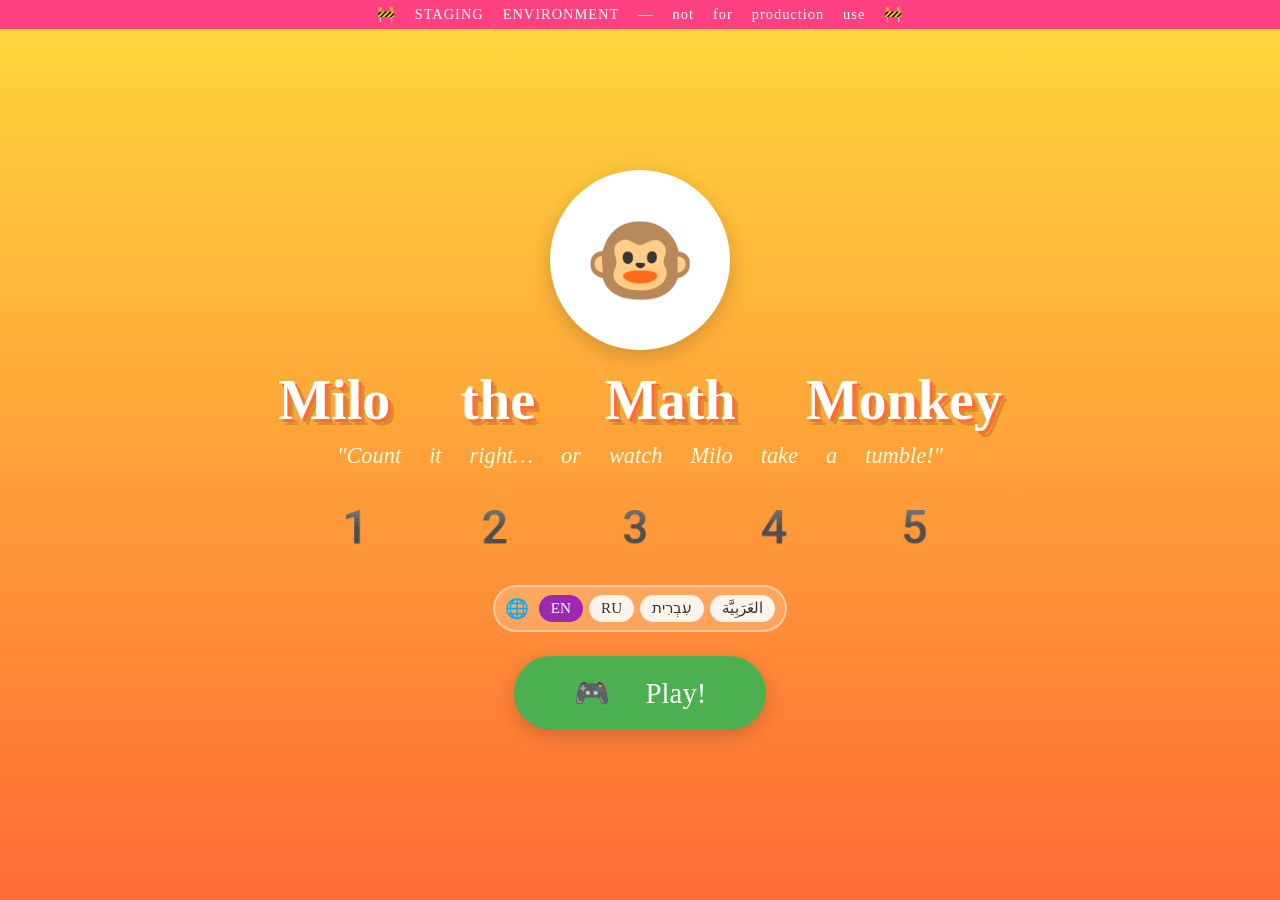
==== staging/index.html @ ba2e29da "chore: deploy staging build from 3d554a22c37ea2280456aec97546e34425061881" ====
<!DOCTYPE html>
<html lang="en">
<head>
  <meta charset="UTF-8" />
  <meta name="viewport" content="width=device-width, initial-scale=1.0" />
  <title>Milo the Math Monkey 🐵</title>
  <meta name="description" content="Count it right… or watch Milo take a tumble! A fun early-learning math game for kids." />
  <link rel="stylesheet" href="style.css" />
</head>
<body>

  <!-- ══════════════════════════════════════
       WELCOME SCREEN
  ══════════════════════════════════════ -->
  <section id="welcome-screen" class="screen">
    <div class="logo-badge" aria-label="Milo the monkey hanging from a number 5">🐵</div>
    <h1 id="welcome-title" class="game-title">Milo the<br>Math Monkey</h1>
    <p id="welcome-slogan" class="game-slogan">"Count it right… or watch Milo take a tumble!"</p>
    <div class="number-decoration" aria-hidden="true">1 2 3 4 5</div>
    <div class="language-switch-wrap">
      <span id="language-label" class="language-switch-icon" aria-label="Language">🌐</span>
      <div id="language-switch" class="language-switch" role="group" aria-label="Language switch">
        <button type="button" class="lang-switch-btn" data-language="en">EN</button>
        <button type="button" class="lang-switch-btn" data-language="ru">RU</button>
        <button type="button" class="lang-switch-btn" data-language="he" lang="he">עִבְרִית</button>
        <button type="button" class="lang-switch-btn" data-language="ar" lang="ar">العَرَبِيَّة</button>
      </div>
    </div>
    <button id="play-btn" class="btn btn-play">🎮 Play!</button>
  </section>

  <!-- ══════════════════════════════════════
       MENU SCREEN
  ══════════════════════════════════════ -->
  <section id="menu-screen" class="screen">
    <div class="menu-header">
      <h2>🐵 Choose a Mini-Game!</h2>
      <p class="score-display" id="score-display">⭐ Score: 0 / 0</p>
    </div>

    <div class="games-grid">

      <div class="game-card" data-game="counting" role="button" tabindex="0" aria-label="Counting Chaos game">
        <div class="card-icon">🎈</div>
        <div class="card-title">Counting Chaos</div>
        <div class="card-desc">Count the items before Milo grabs too many balloons and flies away!</div>
        <span class="card-badge">Counting 1–20</span>
      </div>

      <div class="game-card" data-game="measuring" role="button" tabindex="0" aria-label="Measuring Mayhem game">
        <div class="card-icon">📏</div>
        <div class="card-title">Measuring Mayhem</div>
        <div class="card-desc">Get it wrong and Milo falls face-first into the jelly!</div>
        <span class="card-badge">Size &amp; Comparison</span>
      </div>

      <div class="game-card" data-game="sharing" role="button" tabindex="0" aria-label="Sharing Snacks game">
        <div class="card-icon">🍌</div>
        <div class="card-title">Sharing Snacks</div>
        <div class="card-desc">Wrong answer and the characters roll away with ALL the snacks!</div>
        <span class="card-badge">Addition &amp; Subtraction</span>
      </div>

      <div class="game-card" data-game="whoMore" role="button" tabindex="0" aria-label="Who Has More game">
        <div class="card-icon">🙋</div>
        <div class="card-title">Who Has More?</div>
        <div class="card-desc">Compare two groups and pick who has more items.</div>
        <span class="card-badge">Count + Compare</span>
      </div>

      <div class="game-card" data-game="whatMore" role="button" tabindex="0" aria-label="What Is More game">
        <div class="card-icon">👀</div>
        <div class="card-title">What Is More?</div>
        <div class="card-desc">Spot which item appears more in the scene.</div>
        <span class="card-badge">Comparison</span>
      </div>

      <div class="game-card" data-game="compound" role="button" tabindex="0" aria-label="Compound Crunch game">
        <div class="card-icon">➕➖</div>
        <div class="card-title">Compound Crunch</div>
        <div class="card-desc">Solve a two-step problem like x + y - z.</div>
        <span class="card-badge">Compound Operations</span>
      </div>

      <div class="game-card" data-game="weight" role="button" tabindex="0" aria-label="Weight Trouble game">
        <div class="card-icon">⚖️</div>
        <div class="card-title">Weight Trouble</div>
        <div class="card-desc">Wrong weight comparison launches Milo off the seesaw — BOING!</div>
        <span class="card-badge">Heavier &amp; Lighter</span>
      </div>

    </div>
  </section>

  <!-- ══════════════════════════════════════
       GAME SCREEN
  ══════════════════════════════════════ -->
  <section id="game-screen" class="screen">

    <div class="game-header">
      <h2 id="game-title-label">Game Title</h2>
      <span class="question-counter" id="question-counter">Q 1 / 5</span>
    </div>

    <!-- Milo + question scene -->
    <div class="milo-stage">
      <span id="milo-char" class="milo-character" aria-label="Milo the monkey">🐵</span>
      <div class="question-scene" id="question-scene"></div>
      <p class="question-text" id="question-text"></p>
    </div>

    <!-- Answer choices -->
    <div class="answers-grid" id="answers-grid" role="group" aria-label="Answer choices"></div>

    <!-- Feedback -->
    <div class="feedback-banner" id="feedback-banner" role="alert" aria-live="polite"></div>

    <!-- Navigation -->
    <button id="next-btn" class="btn btn-next" style="display:none; margin-top:14px;">Next Question ➡️</button>
    <button id="back-to-menu-btn" class="btn btn-back">⬅ Back to Menu</button>

  </section>

  <!-- ══════════════════════════════════════
       RESULTS SCREEN
  ══════════════════════════════════════ -->
  <section id="results-screen" class="screen">
    <div class="results-milo" aria-label="Milo celebrating">🐵</div>
    <h2 class="results-title">Round Complete!</h2>
    <p class="results-score" id="results-score-text"></p>
    <p class="results-game-name" id="results-game-name" style="color:#888; font-size:.95rem; margin-bottom:10px;"></p>
    <div class="stars" id="results-stars" aria-label="Stars earned">⭐</div>
    <p class="results-msg" id="results-msg"></p>
    <div class="btn-row">
      <button id="play-again-btn" class="btn btn-primary">🔄 Play Again</button>
      <button id="choose-game-btn" class="btn btn-success">🎮 Choose Game</button>
    </div>
  </section>

  <!-- Environment badge – shown only in staging (set by config.js + game.js) -->
  <div id="env-badge" style="display:none; position:fixed; top:0; left:0; right:0;
       background:#FF4081; color:#fff; text-align:center; padding:6px 0; font-size:.9rem;
       font-family: 'Comic Sans MS', 'Apple Color Emoji', 'Segoe UI Emoji', 'Noto Color Emoji', cursive; z-index:9999; letter-spacing:1px;">
    🚧 STAGING ENVIRONMENT — not for production use 🚧
  </div>

  <script src="config.js"></script>
  <script src="game.js"></script>
</body>
</html>
---- staging/style.css ----
/* ===================================================
   Milo the Math Monkey – Stylesheet
   "Count it right… or watch Milo take a tumble!"
   =================================================== */

/* ── Reset & base ── */
*, *::before, *::after { box-sizing: border-box; margin: 0; padding: 0; }

:root {
  --yellow:  #FFD93D;
  --orange:  #FF6B35;
  --green:   #4CAF50;
  --blue:    #4FC3F7;
  --purple:  #9C27B0;
  --pink:    #FF4081;
  --red:     #F44336;
  --white:   #FFFFFF;
  --cream:   #FFFDE7;
  --dark:    #333333;
  --shadow:  0 6px 20px rgba(0,0,0,.18);
  --radius:  20px;
  --font:    'Comic Sans MS', 'Chalkboard SE', 'Arial Rounded MT Bold', 'Apple Color Emoji', 'Segoe UI Emoji', 'Noto Color Emoji', cursive;
}

body {
  font-family: var(--font);
  background: linear-gradient(135deg, #a8edea 0%, #fed6e3 100%);
  min-height: 100vh;
  color: var(--dark);
  overflow-x: hidden;
}

/* ── Screens (only active screen visible) ── */
.screen { display: none; }
.screen.active { display: flex; flex-direction: column; align-items: center; justify-content: center; min-height: 100vh; padding: 20px; }

/* ── Welcome screen ── */
#welcome-screen { background: linear-gradient(180deg, #FFD93D 0%, #FF6B35 100%); text-align: center; }

.logo-badge {
  background: var(--white);
  border-radius: 50%;
  width: 180px; height: 180px;
  display: flex; align-items: center; justify-content: center;
  margin: 0 auto 20px;
  box-shadow: var(--shadow);
  font-size: 90px;
  animation: swing 2s ease-in-out infinite;
  cursor: default;
  user-select: none;
}

@keyframes swing {
  0%,100% { transform: rotate(-8deg); }
  50%      { transform: rotate(8deg);  }
}

.game-title {
  font-size: clamp(2rem, 6vw, 3.5rem);
  color: var(--white);
  text-shadow: 3px 3px 0 var(--orange), 6px 6px 0 rgba(0,0,0,.15);
  line-height: 1.1;
  margin-bottom: 10px;
}

.game-slogan {
  font-size: clamp(1rem, 3vw, 1.4rem);
  color: var(--cream);
  margin-bottom: 30px;
  font-style: italic;
}

.number-decoration {
  font-size: 3rem;
  letter-spacing: 10px;
  margin-bottom: 30px;
  animation: colorCycle 3s linear infinite;
}

.language-switch-wrap {
  display: inline-flex;
  align-items: center;
  gap: 10px;
  background: rgba(255, 255, 255, 0.2);
  border: 2px solid rgba(255, 255, 255, 0.45);
  border-radius: 999px;
  padding: 8px 10px;
  margin-bottom: 24px;
}

.language-switch-icon {
  font-size: 1.2rem;
  line-height: 1;
}

.language-switch {
  display: flex;
  gap: 6px;
  flex-wrap: wrap;
  justify-content: center;
}

.lang-switch-btn {
  border: none;
  border-radius: 999px;
  padding: 6px 12px;
  font-family: var(--font);
  font-size: .95rem;
  line-height: 1;
  background: rgba(255, 255, 255, 0.88);
  color: var(--dark);
  cursor: pointer;
  transition: transform .15s, box-shadow .15s, background .15s, color .15s;
}

.lang-switch-btn:hover {
  transform: translateY(-1px);
  box-shadow: 0 3px 10px rgba(0,0,0,.16);
}

.lang-switch-btn.active {
  background: var(--purple);
  color: var(--white);
}

@keyframes colorCycle {
  0%   { color: var(--white); }
  25%  { color: var(--blue);  }
  50%  { color: var(--green); }
  75%  { color: var(--pink);  }
  100% { color: var(--white); }
}

/* ── Buttons ── */
.btn {
  display: inline-block;
  padding: 16px 40px;
  border: none;
  border-radius: 50px;
  font-family: var(--font);
  font-size: 1.4rem;
  cursor: pointer;
  transition: transform .15s, box-shadow .15s;
  box-shadow: var(--shadow);
  user-select: none;
}
.btn:hover  { transform: translateY(-4px) scale(1.04); box-shadow: 0 10px 28px rgba(0,0,0,.22); }
.btn:active { transform: translateY(0)   scale(.97);  }

.btn-play    { background: var(--green);  color: var(--white); font-size: 1.8rem; padding: 20px 60px; }
.btn-primary { background: var(--orange); color: var(--white); }
.btn-success { background: var(--green);  color: var(--white); }
.btn-back    { background: var(--blue);   color: var(--white); margin-top: 14px; font-size: 1rem; padding: 10px 24px; }
.btn-next    { background: var(--purple); color: var(--white); }

/* ── Menu screen ── */
#menu-screen { background: linear-gradient(135deg, #e0f7fa 0%, #fff9c4 100%); }

.menu-header { text-align: center; margin-bottom: 30px; }
.menu-header h2 { font-size: clamp(1.6rem, 4vw, 2.4rem); color: var(--orange); }
.score-display  { font-size: 1.2rem; color: var(--purple); margin-top: 6px; }

.games-grid {
  display: grid;
  grid-template-columns: repeat(auto-fit, minmax(220px, 1fr));
  gap: 20px;
  width: 100%;
  max-width: 900px;
}

.game-card {
  background: var(--white);
  border-radius: var(--radius);
  padding: 24px 20px;
  text-align: center;
  cursor: pointer;
  box-shadow: var(--shadow);
  border: 4px solid transparent;
  transition: transform .2s, border-color .2s, box-shadow .2s;
}
.game-card:hover {
  transform: translateY(-6px) rotate(1deg);
  border-color: var(--yellow);
  box-shadow: 0 14px 32px rgba(0,0,0,.22);
}
.game-card .card-icon  { font-size: 3.5rem; margin-bottom: 10px; }
.game-card .card-title { font-size: 1.2rem; color: var(--orange); font-weight: bold; margin-bottom: 6px; }
.game-card .card-desc  { font-size: .9rem; color: #666; }
.game-card .card-badge { display: inline-block; margin-top: 8px; background: var(--yellow); border-radius: 12px; padding: 3px 12px; font-size: .8rem; color: var(--dark); }

/* ── Game screen ── */
#game-screen { background: linear-gradient(135deg, #f3e5f5 0%, #e8f5e9 100%); }

.game-header {
  display: flex;
  align-items: center;
  justify-content: space-between;
  width: 100%;
  max-width: 700px;
  margin-bottom: 20px;
}
.game-header h2 { font-size: 1.4rem; color: var(--purple); }
.question-counter { background: var(--purple); color: var(--white); border-radius: 12px; padding: 4px 14px; font-size: .95rem; }

.milo-stage {
  position: relative;
  width: 100%;
  max-width: 700px;
  background: var(--white);
  border-radius: var(--radius);
  padding: 30px 24px;
  box-shadow: var(--shadow);
  text-align: center;
  margin-bottom: 20px;
}

.milo-character {
  font-size: 5rem;
  margin-bottom: 10px;
  display: inline-block;
  transition: transform .3s;
}
.milo-character.celebrate { animation: celebrate .6s ease-in-out; }
.milo-character.tumble    { animation: tumble .8s ease-in-out; }
.milo-character.float     { animation: floatAway 1.2s ease-in-out forwards; }
.milo-character.fall      { animation: fallDown 1s ease-in-out; }
.milo-character.launch    { animation: launchUp 1s ease-in-out; }

@keyframes celebrate {
  0%,100% { transform: scale(1)   rotate(0deg);  }
  25%      { transform: scale(1.3) rotate(-15deg);}
  75%      { transform: scale(1.3) rotate(15deg); }
}
@keyframes tumble {
  0%   { transform: rotate(0deg)   translateY(0);   }
  30%  { transform: rotate(180deg) translateY(20px);}
  60%  { transform: rotate(360deg) translateY(50px);}
  100% { transform: rotate(360deg) translateY(0);   }
}
@keyframes floatAway {
  0%   { transform: translateY(0)    scale(1);   }
  50%  { transform: translateY(-60px) scale(1.1);}
  100% { transform: translateY(-30px) scale(1);  }
}
@keyframes fallDown {
  0%   { transform: translateY(0);   }
  40%  { transform: translateY(-30px);}
  100% { transform: translateY(60px) rotate(90deg);}
}
@keyframes launchUp {
  0%   { transform: translateY(0)    rotate(0deg);  }
  40%  { transform: translateY(-80px) rotate(30deg); }
  100% { transform: translateY(0)    rotate(0deg);  }
}

.question-scene {
  min-height: 120px;
  display: flex;
  flex-direction: column;
  align-items: center;
  justify-content: center;
  gap: 10px;
}

.question-emoji-row {
  font-size: 2.5rem;
  letter-spacing: 6px;
  line-height: 1.6;
  word-break: break-all;
}

.question-text {
  font-size: clamp(1.1rem, 3vw, 1.5rem);
  color: var(--dark);
  font-weight: bold;
  margin-top: 8px;
}

.scene-visual {
  font-size: 3rem;
  margin: 8px 0;
}

/* ── Answer grid ── */
.answers-grid {
  display: grid;
  grid-template-columns: repeat(2, 1fr);
  gap: 14px;
  width: 100%;
  max-width: 700px;
}

.answer-btn {
  background: var(--white);
  border: 4px solid var(--blue);
  border-radius: var(--radius);
  padding: 18px 10px;
  font-family: var(--font);
  font-size: clamp(1.1rem, 3vw, 1.5rem);
  cursor: pointer;
  transition: transform .15s, background .15s, border-color .15s;
  box-shadow: 0 4px 12px rgba(0,0,0,.12);
  color: var(--dark);
}
.answer-btn:hover:not(:disabled) { transform: scale(1.05); background: #e3f2fd; border-color: var(--orange); }
.answer-btn.correct  { background: #C8E6C9; border-color: var(--green);  animation: pulse-green .5s; }
.answer-btn.wrong    { background: #FFCDD2; border-color: var(--red);    animation: shake .4s; }
.answer-btn:disabled { cursor: default; }

@keyframes pulse-green {
  0%,100% { transform: scale(1);    }
  50%      { transform: scale(1.08); }
}
@keyframes shake {
  0%,100% { transform: translateX(0);  }
  20%      { transform: translateX(-8px);}
  40%      { transform: translateX(8px); }
  60%      { transform: translateX(-6px);}
  80%      { transform: translateX(6px); }
}

/* ── Feedback overlay ── */
.feedback-banner {
  width: 100%;
  max-width: 700px;
  border-radius: var(--radius);
  padding: 18px 24px;
  text-align: center;
  font-size: 1.3rem;
  margin-top: 16px;
  display: none;
  animation: fadeIn .3s;
}
.feedback-banner.correct { background: #C8E6C9; color: #2E7D32; display: block; }
.feedback-banner.wrong   { background: #FFCDD2; color: #C62828; display: block; }

@keyframes fadeIn { from { opacity: 0; transform: translateY(10px); } to { opacity: 1; transform: translateY(0); } }

.feedback-banner .feedback-icon { font-size: 2rem; display: block; margin-bottom: 4px; }

/* ── Results screen ── */
#results-screen { background: linear-gradient(135deg, #fff9c4 0%, #ffe0b2 100%); text-align: center; }

.results-milo { font-size: 8rem; animation: celebrate 1s ease-in-out 3; margin-bottom: 10px; }

.results-title { font-size: clamp(1.8rem, 5vw, 3rem); color: var(--orange); margin-bottom: 10px; }
.results-score { font-size: clamp(1.2rem, 3vw, 1.8rem); color: var(--purple); margin-bottom: 6px; }
.results-msg   { font-size: 1.1rem; color: #555; margin-bottom: 30px; max-width: 500px; }

.stars { font-size: 3rem; letter-spacing: 6px; margin-bottom: 20px; }

.btn-row { display: flex; gap: 16px; flex-wrap: wrap; justify-content: center; }

/* ── Seesaw visual (Weight Trouble) ── */
.seesaw-container {
  display: flex;
  align-items: center;
  justify-content: center;
  gap: 6px;
  margin: 10px 0;
}
.seesaw-side { display: flex; flex-direction: column; align-items: center; font-size: 2rem; }
.seesaw-bar  { width: 140px; height: 12px; background: var(--orange); border-radius: 6px; }
.seesaw-fulcrum { width: 0; height: 0; border-left: 14px solid transparent; border-right: 14px solid transparent; border-top: 28px solid #795548; }
.seesaw-pivot { display: flex; flex-direction: column; align-items: center; }

/* ── Responsive ── */
@media (max-width: 480px) {
  .answers-grid { grid-template-columns: 1fr 1fr; gap: 10px; }
  .games-grid   { grid-template-columns: 1fr 1fr; }
  .answer-btn   { padding: 14px 8px; }
}
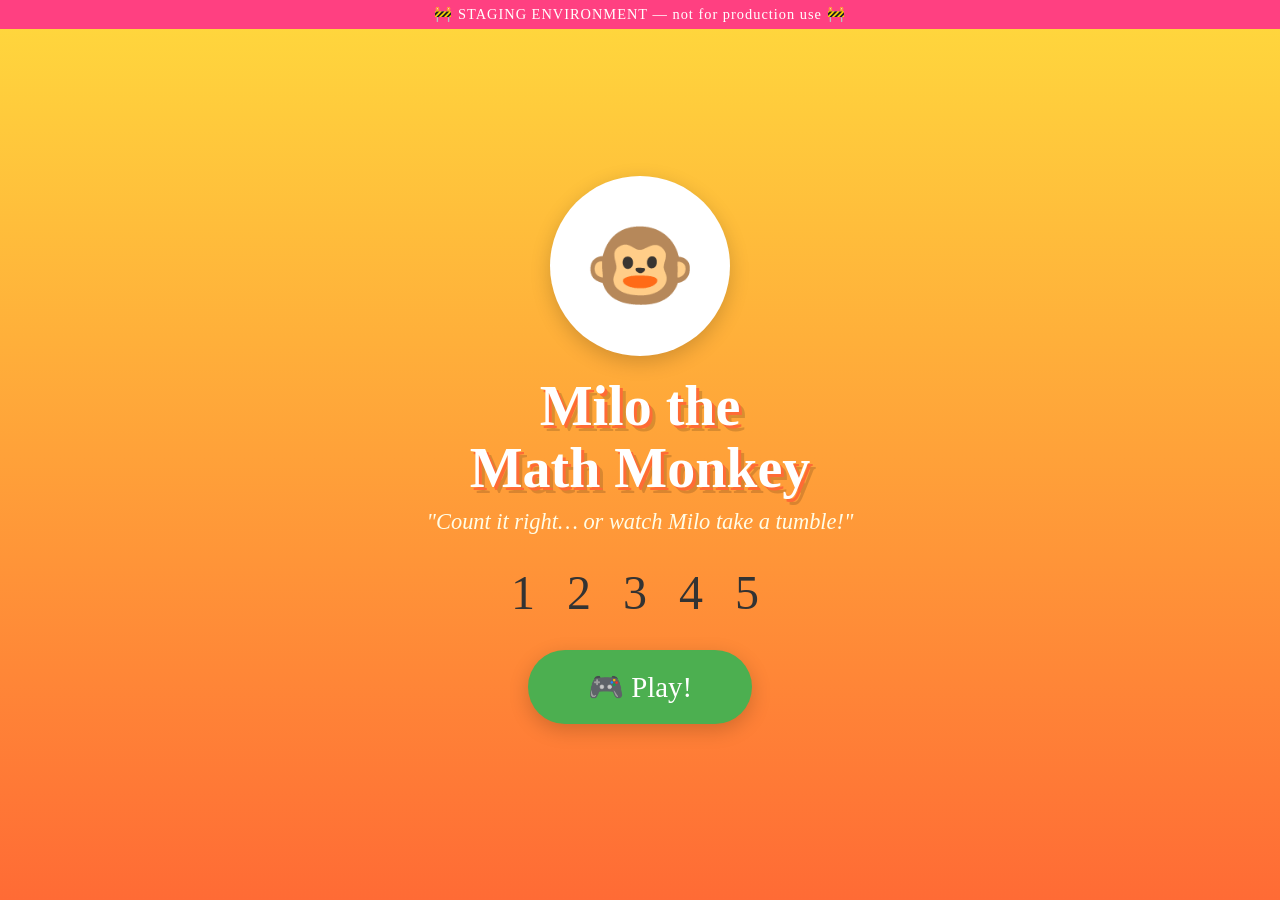
==== commit fd6ccb9e: "chore: deploy staging build from 3f165d0c4558bcba90c167d16bedf8ee75d6643d" ====
--- a/staging/index.html
+++ b/staging/index.html
@@ -14,18 +14,9 @@
   ══════════════════════════════════════ -->
   <section id="welcome-screen" class="screen">
     <div class="logo-badge" aria-label="Milo the monkey hanging from a number 5">🐵</div>
-    <h1 id="welcome-title" class="game-title">Milo the<br>Math Monkey</h1>
-    <p id="welcome-slogan" class="game-slogan">"Count it right… or watch Milo take a tumble!"</p>
+    <h1 class="game-title">Milo the<br>Math Monkey</h1>
+    <p class="game-slogan">"Count it right… or watch Milo take a tumble!"</p>
     <div class="number-decoration" aria-hidden="true">1 2 3 4 5</div>
-    <div class="language-switch-wrap">
-      <span id="language-label" class="language-switch-icon" aria-label="Language">🌐</span>
-      <div id="language-switch" class="language-switch" role="group" aria-label="Language switch">
-        <button type="button" class="lang-switch-btn" data-language="en">EN</button>
-        <button type="button" class="lang-switch-btn" data-language="ru">RU</button>
-        <button type="button" class="lang-switch-btn" data-language="he" lang="he">עִבְרִית</button>
-        <button type="button" class="lang-switch-btn" data-language="ar" lang="ar">العَرَبِيَّة</button>
-      </div>
-    </div>
     <button id="play-btn" class="btn btn-play">🎮 Play!</button>
   </section>
 
@@ -57,29 +48,8 @@
       <div class="game-card" data-game="sharing" role="button" tabindex="0" aria-label="Sharing Snacks game">
         <div class="card-icon">🍌</div>
         <div class="card-title">Sharing Snacks</div>
-        <div class="card-desc">Wrong answer and the characters roll away with ALL the snacks!</div>
-        <span class="card-badge">Addition &amp; Subtraction</span>
-      </div>
-
-      <div class="game-card" data-game="whoMore" role="button" tabindex="0" aria-label="Who Has More game">
-        <div class="card-icon">🙋</div>
-        <div class="card-title">Who Has More?</div>
-        <div class="card-desc">Compare two groups and pick who has more items.</div>
-        <span class="card-badge">Count + Compare</span>
-      </div>
-
-      <div class="game-card" data-game="whatMore" role="button" tabindex="0" aria-label="What Is More game">
-        <div class="card-icon">👀</div>
-        <div class="card-title">What Is More?</div>
-        <div class="card-desc">Spot which item appears more in the scene.</div>
-        <span class="card-badge">Comparison</span>
-      </div>
-
-      <div class="game-card" data-game="compound" role="button" tabindex="0" aria-label="Compound Crunch game">
-        <div class="card-icon">➕➖</div>
-        <div class="card-title">Compound Crunch</div>
-        <div class="card-desc">Solve a two-step problem like x + y - z.</div>
-        <span class="card-badge">Compound Operations</span>
+        <div class="card-desc">Wrong division and the characters roll away with ALL the snacks!</div>
+        <span class="card-badge">Add, Subtract &amp; Share</span>
       </div>
 
       <div class="game-card" data-game="weight" role="button" tabindex="0" aria-label="Weight Trouble game">
@@ -140,7 +110,7 @@
   <!-- Environment badge – shown only in staging (set by config.js + game.js) -->
   <div id="env-badge" style="display:none; position:fixed; top:0; left:0; right:0;
        background:#FF4081; color:#fff; text-align:center; padding:6px 0; font-size:.9rem;
-       font-family: 'Comic Sans MS', 'Apple Color Emoji', 'Segoe UI Emoji', 'Noto Color Emoji', cursive; z-index:9999; letter-spacing:1px;">
+       font-family: 'Comic Sans MS', cursive; z-index:9999; letter-spacing:1px;">
     🚧 STAGING ENVIRONMENT — not for production use 🚧
   </div>
 
--- a/staging/style.css
+++ b/staging/style.css
@@ -19,7 +19,7 @@
   --dark:    #333333;
   --shadow:  0 6px 20px rgba(0,0,0,.18);
   --radius:  20px;
-  --font:    'Comic Sans MS', 'Chalkboard SE', 'Arial Rounded MT Bold', 'Apple Color Emoji', 'Segoe UI Emoji', 'Noto Color Emoji', cursive;
+  --font:    'Comic Sans MS', 'Chalkboard SE', 'Arial Rounded MT Bold', cursive;
 }
 
 body {
@@ -75,52 +75,6 @@
   letter-spacing: 10px;
   margin-bottom: 30px;
   animation: colorCycle 3s linear infinite;
-}
-
-.language-switch-wrap {
-  display: inline-flex;
-  align-items: center;
-  gap: 10px;
-  background: rgba(255, 255, 255, 0.2);
-  border: 2px solid rgba(255, 255, 255, 0.45);
-  border-radius: 999px;
-  padding: 8px 10px;
-  margin-bottom: 24px;
-}
-
-.language-switch-icon {
-  font-size: 1.2rem;
-  line-height: 1;
-}
-
-.language-switch {
-  display: flex;
-  gap: 6px;
-  flex-wrap: wrap;
-  justify-content: center;
-}
-
-.lang-switch-btn {
-  border: none;
-  border-radius: 999px;
-  padding: 6px 12px;
-  font-family: var(--font);
-  font-size: .95rem;
-  line-height: 1;
-  background: rgba(255, 255, 255, 0.88);
-  color: var(--dark);
-  cursor: pointer;
-  transition: transform .15s, box-shadow .15s, background .15s, color .15s;
-}
-
-.lang-switch-btn:hover {
-  transform: translateY(-1px);
-  box-shadow: 0 3px 10px rgba(0,0,0,.16);
-}
-
-.lang-switch-btn.active {
-  background: var(--purple);
-  color: var(--white);
 }
 
 @keyframes colorCycle {
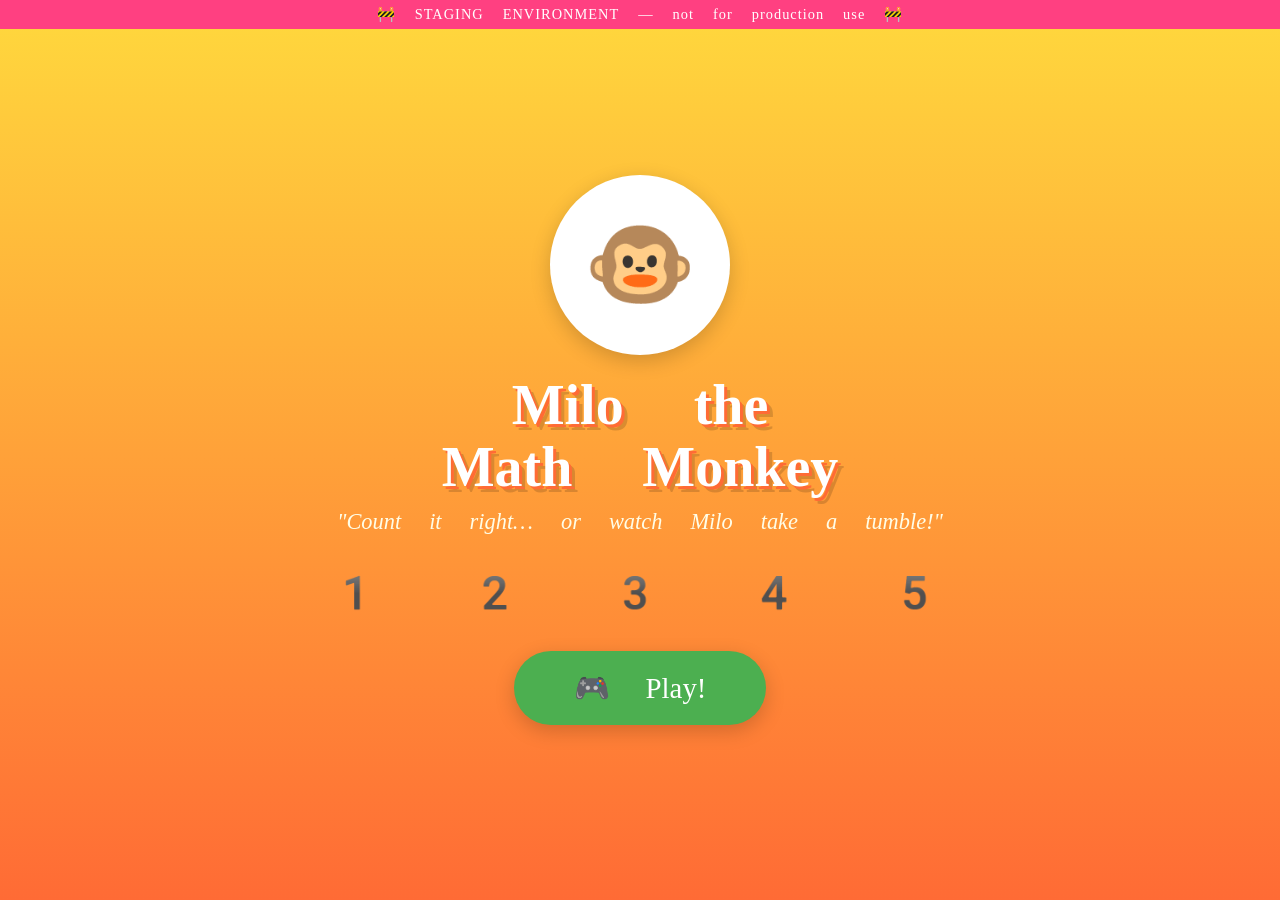
==== commit ecebbcf0: "chore: deploy staging build from cb4147ee377e602893550c3b8efa8436909724e1" ====
--- a/staging/index.html
+++ b/staging/index.html
@@ -60,10 +60,11 @@
       </div>
 
     </div>
+    <button id="open-animation-demo-btn" class="btn btn-primary" style="margin-top:18px;">🐵 Animation Studio</button>
   </section>
 
   <!-- ══════════════════════════════════════
-       GAME SCREEN
+        GAME SCREEN
   ══════════════════════════════════════ -->
   <section id="game-screen" class="screen">
 
@@ -74,7 +75,17 @@
 
     <!-- Milo + question scene -->
     <div class="milo-stage">
-      <span id="milo-char" class="milo-character" aria-label="Milo the monkey">🐵</span>
+      <div id="milo-char" class="milo-character" aria-label="Milo the monkey">
+        <div class="milo-head">🐵</div>
+        <div class="milo-torso">
+          <div class="milo-tail"></div>
+          <div class="milo-arm left"></div>
+          <div class="milo-arm right"></div>
+          <div class="milo-body"></div>
+          <div class="milo-leg left"></div>
+          <div class="milo-leg right"></div>
+        </div>
+      </div>
       <div class="question-scene" id="question-scene"></div>
       <p class="question-text" id="question-text"></p>
     </div>
@@ -89,6 +100,33 @@
     <button id="next-btn" class="btn btn-next" style="display:none; margin-top:14px;">Next Question ➡️</button>
     <button id="back-to-menu-btn" class="btn btn-back">⬅ Back to Menu</button>
 
+  </section>
+
+  <!-- ══════════════════════════════════════
+       ANIMATION STUDIO SCREEN
+  ══════════════════════════════════════ -->
+  <section id="animation-screen" class="screen">
+    <h2 class="results-title">🐵 Milo Animation Studio</h2>
+    <p class="results-msg" style="margin-bottom:12px;">Preview Milo's dance, fall, and jumping-for-joy animations.</p>
+    <div class="milo-stage">
+      <div id="milo-demo-char" class="milo-character dancing" aria-label="Milo animation demo character">
+        <div class="milo-head">🐵</div>
+        <div class="milo-torso">
+          <div class="milo-tail"></div>
+          <div class="milo-arm left"></div>
+          <div class="milo-arm right"></div>
+          <div class="milo-body"></div>
+          <div class="milo-leg left"></div>
+          <div class="milo-leg right"></div>
+        </div>
+      </div>
+      <div class="animation-demo-buttons" style="justify-content:center;">
+        <button id="demo-dance-btn" class="demo-btn" type="button">Dance</button>
+        <button id="demo-fall-btn" class="demo-btn" type="button">Fall</button>
+        <button id="demo-joy-btn" class="demo-btn" type="button">Jump in Joy</button>
+      </div>
+    </div>
+    <button id="back-from-animation-btn" class="btn btn-back">⬅ Back to Menu</button>
   </section>
 
   <!-- ══════════════════════════════════════
@@ -110,7 +148,7 @@
   <!-- Environment badge – shown only in staging (set by config.js + game.js) -->
   <div id="env-badge" style="display:none; position:fixed; top:0; left:0; right:0;
        background:#FF4081; color:#fff; text-align:center; padding:6px 0; font-size:.9rem;
-       font-family: 'Comic Sans MS', cursive; z-index:9999; letter-spacing:1px;">
+       font-family: 'Comic Sans MS', 'Apple Color Emoji', 'Segoe UI Emoji', 'Noto Color Emoji', cursive; z-index:9999; letter-spacing:1px;">
     🚧 STAGING ENVIRONMENT — not for production use 🚧
   </div>
 
--- a/staging/style.css
+++ b/staging/style.css
@@ -19,7 +19,7 @@
   --dark:    #333333;
   --shadow:  0 6px 20px rgba(0,0,0,.18);
   --radius:  20px;
-  --font:    'Comic Sans MS', 'Chalkboard SE', 'Arial Rounded MT Bold', cursive;
+  --font:    'Comic Sans MS', 'Chalkboard SE', 'Arial Rounded MT Bold', 'Apple Color Emoji', 'Segoe UI Emoji', 'Noto Color Emoji', cursive;
 }
 
 body {
@@ -68,6 +68,31 @@
   color: var(--cream);
   margin-bottom: 30px;
   font-style: italic;
+}
+
+.animation-demo {
+  margin-top: 24px;
+  display: flex;
+  flex-direction: column;
+  align-items: center;
+  gap: 10px;
+}
+
+.animation-demo-buttons {
+  display: flex;
+  gap: 8px;
+  flex-wrap: wrap;
+}
+
+.demo-btn {
+  border: none;
+  border-radius: 20px;
+  padding: 8px 14px;
+  font-family: var(--font);
+  cursor: pointer;
+  background: var(--yellow);
+  color: var(--dark);
+  box-shadow: 0 4px 10px rgba(0,0,0,.15);
 }
 
 .number-decoration {
@@ -169,42 +194,173 @@
 }
 
 .milo-character {
-  font-size: 5rem;
+  position: relative;
   margin-bottom: 10px;
-  display: inline-block;
+  display: inline-flex;
+  flex-direction: column;
+  align-items: center;
   transition: transform .3s;
 }
-.milo-character.celebrate { animation: celebrate .6s ease-in-out; }
-.milo-character.tumble    { animation: tumble .8s ease-in-out; }
-.milo-character.float     { animation: floatAway 1.2s ease-in-out forwards; }
-.milo-character.fall      { animation: fallDown 1s ease-in-out; }
-.milo-character.launch    { animation: launchUp 1s ease-in-out; }
-
-@keyframes celebrate {
-  0%,100% { transform: scale(1)   rotate(0deg);  }
-  25%      { transform: scale(1.3) rotate(-15deg);}
-  75%      { transform: scale(1.3) rotate(15deg); }
-}
-@keyframes tumble {
-  0%   { transform: rotate(0deg)   translateY(0);   }
-  30%  { transform: rotate(180deg) translateY(20px);}
-  60%  { transform: rotate(360deg) translateY(50px);}
-  100% { transform: rotate(360deg) translateY(0);   }
-}
-@keyframes floatAway {
-  0%   { transform: translateY(0)    scale(1);   }
-  50%  { transform: translateY(-60px) scale(1.1);}
-  100% { transform: translateY(-30px) scale(1);  }
-}
+.milo-head {
+  font-size: 4.4rem;
+  line-height: 1;
+  z-index: 3;
+}
+
+.milo-torso {
+  width: 88px;
+  height: 96px;
+  position: relative;
+  margin-top: -6px;
+}
+
+.milo-body {
+  width: 62px;
+  height: 72px;
+  position: absolute;
+  left: 50%;
+  top: 10px;
+  transform: translateX(-50%);
+  border-radius: 28px 28px 24px 24px;
+  background: linear-gradient(180deg, #8d6e63 0%, #6d4c41 100%);
+  box-shadow: inset 0 -8px 0 rgba(0,0,0,.12), 0 3px 8px rgba(0,0,0,.2);
+  z-index: 2;
+}
+
+.milo-arm,
+.milo-leg,
+.milo-tail {
+  position: absolute;
+  background: #6d4c41;
+  transform-origin: top center;
+}
+
+.milo-arm {
+  width: 16px;
+  height: 48px;
+  top: 18px;
+  border-radius: 10px;
+  z-index: 1;
+}
+
+.milo-arm.left {
+  left: 8px;
+  transform: rotate(18deg);
+}
+
+.milo-arm.right {
+  right: 8px;
+  transform: rotate(-18deg);
+}
+
+.milo-leg {
+  width: 18px;
+  height: 38px;
+  top: 60px;
+  border-radius: 10px 10px 12px 12px;
+  z-index: 0;
+}
+
+.milo-leg.left {
+  left: 24px;
+  transform: rotate(6deg);
+}
+
+.milo-leg.right {
+  right: 24px;
+  transform: rotate(-6deg);
+}
+
+.milo-tail {
+  width: 52px;
+  height: 12px;
+  left: -12px;
+  top: 34px;
+  border-radius: 10px;
+  transform: rotate(-28deg);
+  z-index: 0;
+}
+
+.milo-tail::after {
+  content: '';
+  position: absolute;
+  right: -8px;
+  top: -5px;
+  width: 18px;
+  height: 18px;
+  border-radius: 50%;
+  background: #7b5a4e;
+}
+
+.milo-character.dancing .milo-arm.left { animation: armDanceLeft .5s ease-in-out infinite; }
+.milo-character.dancing .milo-arm.right { animation: armDanceRight .5s ease-in-out infinite; }
+.milo-character.dancing .milo-leg.left { animation: legDanceLeft .5s ease-in-out infinite; }
+.milo-character.dancing .milo-leg.right { animation: legDanceRight .5s ease-in-out infinite; }
+.milo-character.dancing .milo-tail { animation: tailWag .5s ease-in-out infinite; }
+
+.milo-character.jumping-joy .milo-arm.left,
+.milo-character.success .milo-arm.left { transform: rotate(-35deg); }
+.milo-character.jumping-joy .milo-arm.right,
+.milo-character.success .milo-arm.right { transform: rotate(35deg); }
+.milo-character.jumping-joy .milo-leg.left,
+.milo-character.success .milo-leg.left { transform: rotate(-10deg); }
+.milo-character.jumping-joy .milo-leg.right,
+.milo-character.success .milo-leg.right { transform: rotate(10deg); }
+
+.milo-character.falling .milo-arm.left,
+.milo-character.failure .milo-arm.left { transform: rotate(55deg); }
+.milo-character.falling .milo-arm.right,
+.milo-character.failure .milo-arm.right { transform: rotate(-55deg); }
+.milo-character.falling .milo-tail,
+.milo-character.failure .milo-tail { transform: rotate(-65deg); }
+
+@keyframes armDanceLeft {
+  0%,100% { transform: rotate(22deg); }
+  50%     { transform: rotate(-8deg); }
+}
+
+@keyframes armDanceRight {
+  0%,100% { transform: rotate(-22deg); }
+  50%     { transform: rotate(8deg); }
+}
+
+@keyframes legDanceLeft {
+  0%,100% { transform: rotate(8deg); }
+  50%     { transform: rotate(-8deg); }
+}
+
+@keyframes legDanceRight {
+  0%,100% { transform: rotate(-8deg); }
+  50%     { transform: rotate(8deg); }
+}
+
+@keyframes tailWag {
+  0%,100% { transform: rotate(-30deg); }
+  50%     { transform: rotate(-8deg); }
+}
+
+.milo-character.dancing { animation: dance 1s ease-in-out infinite; }
+.milo-character.jumping-joy,
+.milo-character.success { animation: jumpJoy .75s ease-in-out; }
+.milo-character.falling,
+.milo-character.failure { animation: fallDown 1s ease-in forwards; }
+
+@keyframes dance {
+  0%,100% { transform: translateY(0) rotate(0deg); }
+  25%     { transform: translateY(-6px) rotate(-8deg); }
+  75%     { transform: translateY(-6px) rotate(8deg); }
+}
+
+@keyframes jumpJoy {
+  0%,100% { transform: translateY(0) scale(1); }
+  35%     { transform: translateY(-26px) scale(1.08); }
+  65%     { transform: translateY(-10px) scale(1.02); }
+}
+
 @keyframes fallDown {
-  0%   { transform: translateY(0);   }
-  40%  { transform: translateY(-30px);}
-  100% { transform: translateY(60px) rotate(90deg);}
-}
-@keyframes launchUp {
-  0%   { transform: translateY(0)    rotate(0deg);  }
-  40%  { transform: translateY(-80px) rotate(30deg); }
-  100% { transform: translateY(0)    rotate(0deg);  }
+  0%   { transform: translateY(0) rotate(0deg); opacity: 1; }
+  60%  { transform: translateY(44px) rotate(78deg); opacity: 1; }
+  100% { transform: translateY(54px) rotate(86deg); opacity: .95; }
 }
 
 .question-scene {
@@ -294,8 +450,9 @@
 
 /* ── Results screen ── */
 #results-screen { background: linear-gradient(135deg, #fff9c4 0%, #ffe0b2 100%); text-align: center; }
-
-.results-milo { font-size: 8rem; animation: celebrate 1s ease-in-out 3; margin-bottom: 10px; }
+#animation-screen { background: linear-gradient(135deg, #d1c4e9 0%, #fff9c4 100%); text-align: center; }
+
+.results-milo { font-size: 8rem; animation: jumpJoy 1s ease-in-out 3; margin-bottom: 10px; }
 
 .results-title { font-size: clamp(1.8rem, 5vw, 3rem); color: var(--orange); margin-bottom: 10px; }
 .results-score { font-size: clamp(1.2rem, 3vw, 1.8rem); color: var(--purple); margin-bottom: 6px; }
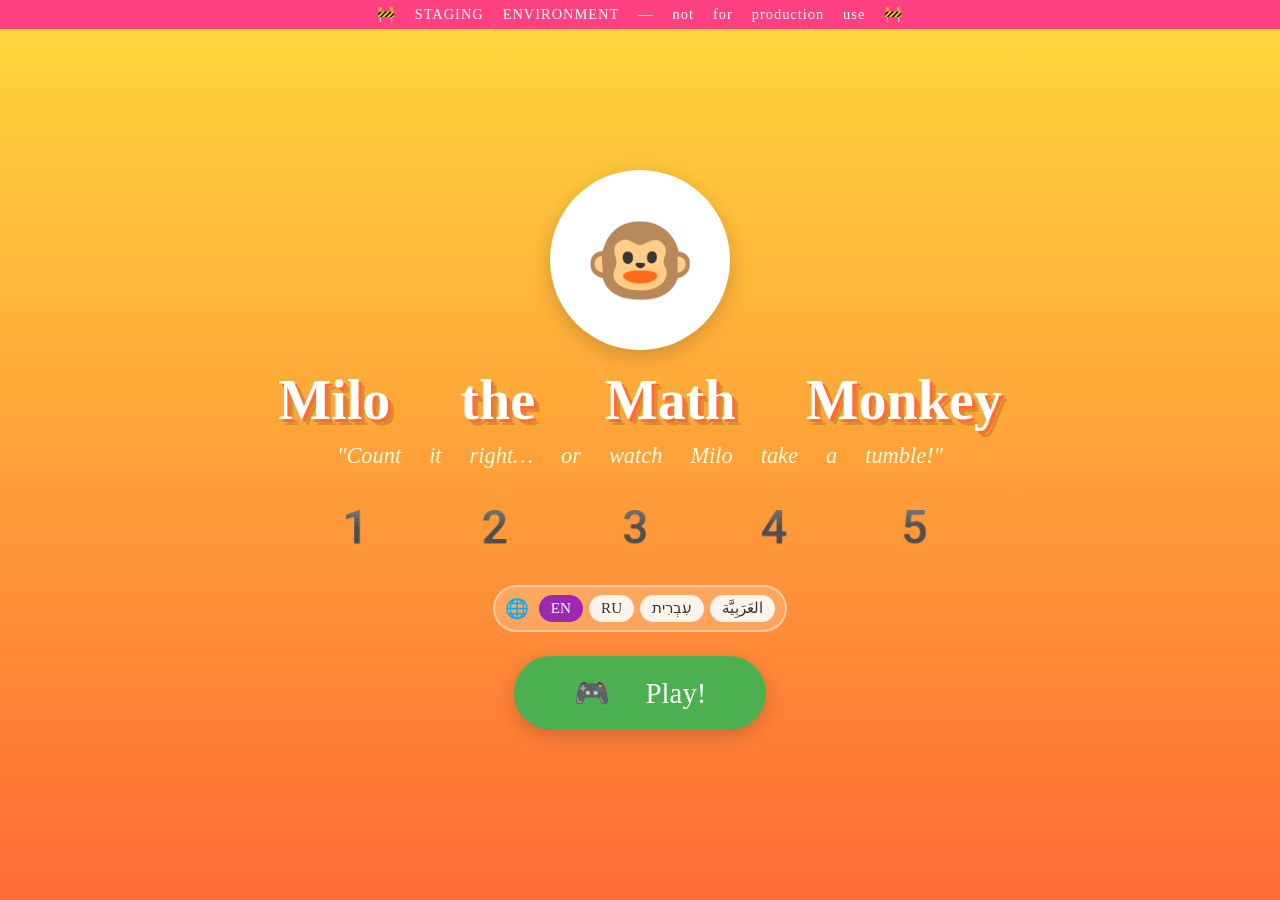
==== commit 2a7a28fd: "chore: deploy staging build from 9c002a9ea9f9cd924418a5c4df32283d3c7d915c" ====
--- a/staging/index.html
+++ b/staging/index.html
@@ -14,9 +14,18 @@
   ══════════════════════════════════════ -->
   <section id="welcome-screen" class="screen">
     <div class="logo-badge" aria-label="Milo the monkey hanging from a number 5">🐵</div>
-    <h1 class="game-title">Milo the<br>Math Monkey</h1>
-    <p class="game-slogan">"Count it right… or watch Milo take a tumble!"</p>
+    <h1 id="welcome-title" class="game-title">Milo the<br>Math Monkey</h1>
+    <p id="welcome-slogan" class="game-slogan">"Count it right… or watch Milo take a tumble!"</p>
     <div class="number-decoration" aria-hidden="true">1 2 3 4 5</div>
+    <div class="language-switch-wrap">
+      <span id="language-label" class="language-switch-icon" aria-label="Language">🌐</span>
+      <div id="language-switch" class="language-switch" role="group" aria-label="Language switch">
+        <button type="button" class="lang-switch-btn" data-language="en">EN</button>
+        <button type="button" class="lang-switch-btn" data-language="ru">RU</button>
+        <button type="button" class="lang-switch-btn" data-language="he" lang="he">עִבְרִית</button>
+        <button type="button" class="lang-switch-btn" data-language="ar" lang="ar">العَرَبِيَّة</button>
+      </div>
+    </div>
     <button id="play-btn" class="btn btn-play">🎮 Play!</button>
   </section>
 
@@ -25,7 +34,7 @@
   ══════════════════════════════════════ -->
   <section id="menu-screen" class="screen">
     <div class="menu-header">
-      <h2>🐵 Choose a Mini-Game!</h2>
+      <h2 id="menu-title">🐵 Choose a Mini-Game!</h2>
       <p class="score-display" id="score-display">⭐ Score: 0 / 0</p>
     </div>
 
@@ -33,38 +42,58 @@
 
       <div class="game-card" data-game="counting" role="button" tabindex="0" aria-label="Counting Chaos game">
         <div class="card-icon">🎈</div>
-        <div class="card-title">Counting Chaos</div>
-        <div class="card-desc">Count the items before Milo grabs too many balloons and flies away!</div>
-        <span class="card-badge">Counting 1–20</span>
+        <div id="card-counting-title" class="card-title">Counting Chaos</div>
+        <div id="card-counting-desc" class="card-desc">Count the items before Milo grabs too many balloons and flies away!</div>
+        <span id="card-counting-badge" class="card-badge">Counting 1–20</span>
       </div>
 
       <div class="game-card" data-game="measuring" role="button" tabindex="0" aria-label="Measuring Mayhem game">
         <div class="card-icon">📏</div>
-        <div class="card-title">Measuring Mayhem</div>
-        <div class="card-desc">Get it wrong and Milo falls face-first into the jelly!</div>
-        <span class="card-badge">Size &amp; Comparison</span>
+        <div id="card-measuring-title" class="card-title">Measuring Mayhem</div>
+        <div id="card-measuring-desc" class="card-desc">Get it wrong and Milo falls face-first into the jelly!</div>
+        <span id="card-measuring-badge" class="card-badge">Size &amp; Comparison</span>
       </div>
 
       <div class="game-card" data-game="sharing" role="button" tabindex="0" aria-label="Sharing Snacks game">
         <div class="card-icon">🍌</div>
-        <div class="card-title">Sharing Snacks</div>
-        <div class="card-desc">Wrong division and the characters roll away with ALL the snacks!</div>
-        <span class="card-badge">Add, Subtract &amp; Share</span>
+        <div id="card-sharing-title" class="card-title">Sharing Snacks</div>
+        <div id="card-sharing-desc" class="card-desc">Wrong answer and the characters roll away with ALL the snacks!</div>
+        <span id="card-sharing-badge" class="card-badge">Addition &amp; Subtraction</span>
+      </div>
+
+      <div class="game-card" data-game="whoMore" role="button" tabindex="0" aria-label="Who Has More game">
+        <div class="card-icon">🙋</div>
+        <div id="card-who-more-title" class="card-title">Who Has More?</div>
+        <div id="card-who-more-desc" class="card-desc">Compare two groups and pick who has more items.</div>
+        <span id="card-who-more-badge" class="card-badge">Count + Compare</span>
+      </div>
+
+      <div class="game-card" data-game="whatMore" role="button" tabindex="0" aria-label="What Is More game">
+        <div class="card-icon">👀</div>
+        <div id="card-what-more-title" class="card-title">What Is More?</div>
+        <div id="card-what-more-desc" class="card-desc">Spot which item appears more in the scene.</div>
+        <span id="card-what-more-badge" class="card-badge">Comparison</span>
+      </div>
+
+      <div class="game-card" data-game="compound" role="button" tabindex="0" aria-label="Compound Crunch game">
+        <div class="card-icon">➕➖</div>
+        <div id="card-compound-title" class="card-title">Compound Crunch</div>
+        <div id="card-compound-desc" class="card-desc">Solve a two-step problem like x + y - z.</div>
+        <span id="card-compound-badge" class="card-badge">Compound Operations</span>
       </div>
 
       <div class="game-card" data-game="weight" role="button" tabindex="0" aria-label="Weight Trouble game">
         <div class="card-icon">⚖️</div>
-        <div class="card-title">Weight Trouble</div>
-        <div class="card-desc">Wrong weight comparison launches Milo off the seesaw — BOING!</div>
-        <span class="card-badge">Heavier &amp; Lighter</span>
+        <div id="card-weight-title" class="card-title">Weight Trouble</div>
+        <div id="card-weight-desc" class="card-desc">Wrong weight comparison launches Milo off the seesaw — BOING!</div>
+        <span id="card-weight-badge" class="card-badge">Heavier &amp; Lighter</span>
       </div>
 
     </div>
-    <button id="open-animation-demo-btn" class="btn btn-primary" style="margin-top:18px;">🐵 Animation Studio</button>
   </section>
 
   <!-- ══════════════════════════════════════
-        GAME SCREEN
+       GAME SCREEN
   ══════════════════════════════════════ -->
   <section id="game-screen" class="screen">
 
@@ -75,17 +104,7 @@
 
     <!-- Milo + question scene -->
     <div class="milo-stage">
-      <div id="milo-char" class="milo-character" aria-label="Milo the monkey">
-        <div class="milo-head">🐵</div>
-        <div class="milo-torso">
-          <div class="milo-tail"></div>
-          <div class="milo-arm left"></div>
-          <div class="milo-arm right"></div>
-          <div class="milo-body"></div>
-          <div class="milo-leg left"></div>
-          <div class="milo-leg right"></div>
-        </div>
-      </div>
+      <span id="milo-char" class="milo-character" aria-label="Milo the monkey">🐵</span>
       <div class="question-scene" id="question-scene"></div>
       <p class="question-text" id="question-text"></p>
     </div>
@@ -100,33 +119,6 @@
     <button id="next-btn" class="btn btn-next" style="display:none; margin-top:14px;">Next Question ➡️</button>
     <button id="back-to-menu-btn" class="btn btn-back">⬅ Back to Menu</button>
 
-  </section>
-
-  <!-- ══════════════════════════════════════
-       ANIMATION STUDIO SCREEN
-  ══════════════════════════════════════ -->
-  <section id="animation-screen" class="screen">
-    <h2 class="results-title">🐵 Milo Animation Studio</h2>
-    <p class="results-msg" style="margin-bottom:12px;">Preview Milo's dance, fall, and jumping-for-joy animations.</p>
-    <div class="milo-stage">
-      <div id="milo-demo-char" class="milo-character dancing" aria-label="Milo animation demo character">
-        <div class="milo-head">🐵</div>
-        <div class="milo-torso">
-          <div class="milo-tail"></div>
-          <div class="milo-arm left"></div>
-          <div class="milo-arm right"></div>
-          <div class="milo-body"></div>
-          <div class="milo-leg left"></div>
-          <div class="milo-leg right"></div>
-        </div>
-      </div>
-      <div class="animation-demo-buttons" style="justify-content:center;">
-        <button id="demo-dance-btn" class="demo-btn" type="button">Dance</button>
-        <button id="demo-fall-btn" class="demo-btn" type="button">Fall</button>
-        <button id="demo-joy-btn" class="demo-btn" type="button">Jump in Joy</button>
-      </div>
-    </div>
-    <button id="back-from-animation-btn" class="btn btn-back">⬅ Back to Menu</button>
   </section>
 
   <!-- ══════════════════════════════════════
--- a/staging/style.css
+++ b/staging/style.css
@@ -70,36 +70,57 @@
   font-style: italic;
 }
 
-.animation-demo {
-  margin-top: 24px;
-  display: flex;
-  flex-direction: column;
-  align-items: center;
-  gap: 10px;
-}
-
-.animation-demo-buttons {
-  display: flex;
-  gap: 8px;
-  flex-wrap: wrap;
-}
-
-.demo-btn {
-  border: none;
-  border-radius: 20px;
-  padding: 8px 14px;
-  font-family: var(--font);
-  cursor: pointer;
-  background: var(--yellow);
-  color: var(--dark);
-  box-shadow: 0 4px 10px rgba(0,0,0,.15);
-}
-
 .number-decoration {
   font-size: 3rem;
   letter-spacing: 10px;
   margin-bottom: 30px;
   animation: colorCycle 3s linear infinite;
+}
+
+.language-switch-wrap {
+  display: inline-flex;
+  align-items: center;
+  gap: 10px;
+  background: rgba(255, 255, 255, 0.2);
+  border: 2px solid rgba(255, 255, 255, 0.45);
+  border-radius: 999px;
+  padding: 8px 10px;
+  margin-bottom: 24px;
+}
+
+.language-switch-icon {
+  font-size: 1.2rem;
+  line-height: 1;
+}
+
+.language-switch {
+  display: flex;
+  gap: 6px;
+  flex-wrap: wrap;
+  justify-content: center;
+}
+
+.lang-switch-btn {
+  border: none;
+  border-radius: 999px;
+  padding: 6px 12px;
+  font-family: var(--font);
+  font-size: .95rem;
+  line-height: 1;
+  background: rgba(255, 255, 255, 0.88);
+  color: var(--dark);
+  cursor: pointer;
+  transition: transform .15s, box-shadow .15s, background .15s, color .15s;
+}
+
+.lang-switch-btn:hover {
+  transform: translateY(-1px);
+  box-shadow: 0 3px 10px rgba(0,0,0,.16);
+}
+
+.lang-switch-btn.active {
+  background: var(--purple);
+  color: var(--white);
 }
 
 @keyframes colorCycle {
@@ -194,173 +215,42 @@
 }
 
 .milo-character {
-  position: relative;
+  font-size: 5rem;
   margin-bottom: 10px;
-  display: inline-flex;
-  flex-direction: column;
-  align-items: center;
+  display: inline-block;
   transition: transform .3s;
 }
-.milo-head {
-  font-size: 4.4rem;
-  line-height: 1;
-  z-index: 3;
-}
-
-.milo-torso {
-  width: 88px;
-  height: 96px;
-  position: relative;
-  margin-top: -6px;
-}
-
-.milo-body {
-  width: 62px;
-  height: 72px;
-  position: absolute;
-  left: 50%;
-  top: 10px;
-  transform: translateX(-50%);
-  border-radius: 28px 28px 24px 24px;
-  background: linear-gradient(180deg, #8d6e63 0%, #6d4c41 100%);
-  box-shadow: inset 0 -8px 0 rgba(0,0,0,.12), 0 3px 8px rgba(0,0,0,.2);
-  z-index: 2;
-}
-
-.milo-arm,
-.milo-leg,
-.milo-tail {
-  position: absolute;
-  background: #6d4c41;
-  transform-origin: top center;
-}
-
-.milo-arm {
-  width: 16px;
-  height: 48px;
-  top: 18px;
-  border-radius: 10px;
-  z-index: 1;
-}
-
-.milo-arm.left {
-  left: 8px;
-  transform: rotate(18deg);
-}
-
-.milo-arm.right {
-  right: 8px;
-  transform: rotate(-18deg);
-}
-
-.milo-leg {
-  width: 18px;
-  height: 38px;
-  top: 60px;
-  border-radius: 10px 10px 12px 12px;
-  z-index: 0;
-}
-
-.milo-leg.left {
-  left: 24px;
-  transform: rotate(6deg);
-}
-
-.milo-leg.right {
-  right: 24px;
-  transform: rotate(-6deg);
-}
-
-.milo-tail {
-  width: 52px;
-  height: 12px;
-  left: -12px;
-  top: 34px;
-  border-radius: 10px;
-  transform: rotate(-28deg);
-  z-index: 0;
-}
-
-.milo-tail::after {
-  content: '';
-  position: absolute;
-  right: -8px;
-  top: -5px;
-  width: 18px;
-  height: 18px;
-  border-radius: 50%;
-  background: #7b5a4e;
-}
-
-.milo-character.dancing .milo-arm.left { animation: armDanceLeft .5s ease-in-out infinite; }
-.milo-character.dancing .milo-arm.right { animation: armDanceRight .5s ease-in-out infinite; }
-.milo-character.dancing .milo-leg.left { animation: legDanceLeft .5s ease-in-out infinite; }
-.milo-character.dancing .milo-leg.right { animation: legDanceRight .5s ease-in-out infinite; }
-.milo-character.dancing .milo-tail { animation: tailWag .5s ease-in-out infinite; }
-
-.milo-character.jumping-joy .milo-arm.left,
-.milo-character.success .milo-arm.left { transform: rotate(-35deg); }
-.milo-character.jumping-joy .milo-arm.right,
-.milo-character.success .milo-arm.right { transform: rotate(35deg); }
-.milo-character.jumping-joy .milo-leg.left,
-.milo-character.success .milo-leg.left { transform: rotate(-10deg); }
-.milo-character.jumping-joy .milo-leg.right,
-.milo-character.success .milo-leg.right { transform: rotate(10deg); }
-
-.milo-character.falling .milo-arm.left,
-.milo-character.failure .milo-arm.left { transform: rotate(55deg); }
-.milo-character.falling .milo-arm.right,
-.milo-character.failure .milo-arm.right { transform: rotate(-55deg); }
-.milo-character.falling .milo-tail,
-.milo-character.failure .milo-tail { transform: rotate(-65deg); }
-
-@keyframes armDanceLeft {
-  0%,100% { transform: rotate(22deg); }
-  50%     { transform: rotate(-8deg); }
-}
-
-@keyframes armDanceRight {
-  0%,100% { transform: rotate(-22deg); }
-  50%     { transform: rotate(8deg); }
-}
-
-@keyframes legDanceLeft {
-  0%,100% { transform: rotate(8deg); }
-  50%     { transform: rotate(-8deg); }
-}
-
-@keyframes legDanceRight {
-  0%,100% { transform: rotate(-8deg); }
-  50%     { transform: rotate(8deg); }
-}
-
-@keyframes tailWag {
-  0%,100% { transform: rotate(-30deg); }
-  50%     { transform: rotate(-8deg); }
-}
-
-.milo-character.dancing { animation: dance 1s ease-in-out infinite; }
-.milo-character.jumping-joy,
-.milo-character.success { animation: jumpJoy .75s ease-in-out; }
-.milo-character.falling,
-.milo-character.failure { animation: fallDown 1s ease-in forwards; }
-
-@keyframes dance {
-  0%,100% { transform: translateY(0) rotate(0deg); }
-  25%     { transform: translateY(-6px) rotate(-8deg); }
-  75%     { transform: translateY(-6px) rotate(8deg); }
-}
-
-@keyframes jumpJoy {
-  0%,100% { transform: translateY(0) scale(1); }
-  35%     { transform: translateY(-26px) scale(1.08); }
-  65%     { transform: translateY(-10px) scale(1.02); }
-}
-
+.milo-character.celebrate { animation: celebrate .6s ease-in-out; }
+.milo-character.tumble    { animation: tumble .8s ease-in-out; }
+.milo-character.float     { animation: floatAway 1.2s ease-in-out forwards; }
+.milo-character.fall      { animation: fallDown 1s ease-in-out; }
+.milo-character.launch    { animation: launchUp 1s ease-in-out; }
+
+@keyframes celebrate {
+  0%,100% { transform: scale(1)   rotate(0deg);  }
+  25%      { transform: scale(1.3) rotate(-15deg);}
+  75%      { transform: scale(1.3) rotate(15deg); }
+}
+@keyframes tumble {
+  0%   { transform: rotate(0deg)   translateY(0);   }
+  30%  { transform: rotate(180deg) translateY(20px);}
+  60%  { transform: rotate(360deg) translateY(50px);}
+  100% { transform: rotate(360deg) translateY(0);   }
+}
+@keyframes floatAway {
+  0%   { transform: translateY(0)    scale(1);   }
+  50%  { transform: translateY(-60px) scale(1.1);}
+  100% { transform: translateY(-30px) scale(1);  }
+}
 @keyframes fallDown {
-  0%   { transform: translateY(0) rotate(0deg); opacity: 1; }
-  60%  { transform: translateY(44px) rotate(78deg); opacity: 1; }
-  100% { transform: translateY(54px) rotate(86deg); opacity: .95; }
+  0%   { transform: translateY(0);   }
+  40%  { transform: translateY(-30px);}
+  100% { transform: translateY(60px) rotate(90deg);}
+}
+@keyframes launchUp {
+  0%   { transform: translateY(0)    rotate(0deg);  }
+  40%  { transform: translateY(-80px) rotate(30deg); }
+  100% { transform: translateY(0)    rotate(0deg);  }
 }
 
 .question-scene {
@@ -450,9 +340,8 @@
 
 /* ── Results screen ── */
 #results-screen { background: linear-gradient(135deg, #fff9c4 0%, #ffe0b2 100%); text-align: center; }
-#animation-screen { background: linear-gradient(135deg, #d1c4e9 0%, #fff9c4 100%); text-align: center; }
-
-.results-milo { font-size: 8rem; animation: jumpJoy 1s ease-in-out 3; margin-bottom: 10px; }
+
+.results-milo { font-size: 8rem; animation: celebrate 1s ease-in-out 3; margin-bottom: 10px; }
 
 .results-title { font-size: clamp(1.8rem, 5vw, 3rem); color: var(--orange); margin-bottom: 10px; }
 .results-score { font-size: clamp(1.2rem, 3vw, 1.8rem); color: var(--purple); margin-bottom: 6px; }
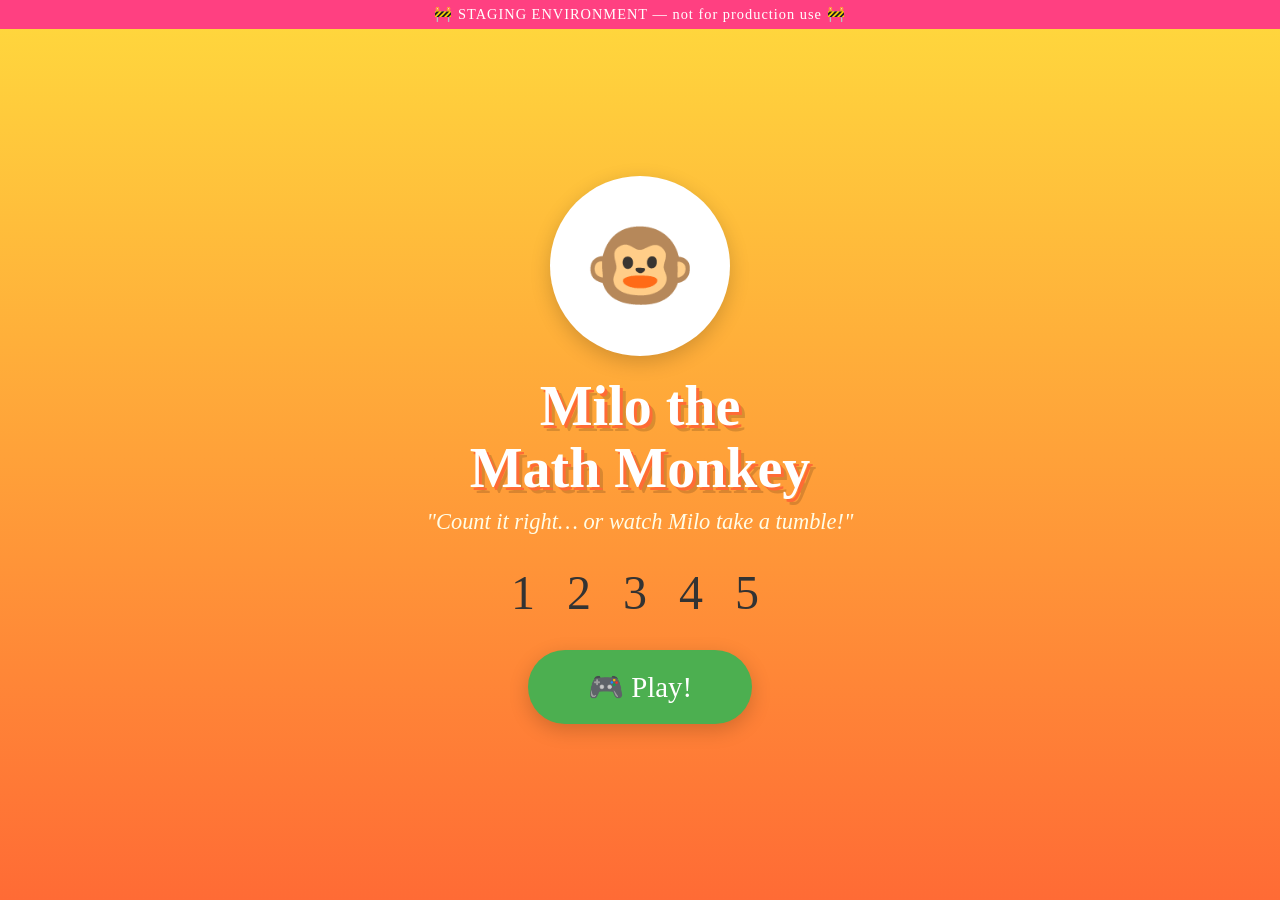
==== commit f2033afd: "chore: deploy staging build from aae68ffb9e3cc9078740a948de44af393a6b1d9c" ====
--- a/staging/index.html
+++ b/staging/index.html
@@ -14,18 +14,9 @@
   ══════════════════════════════════════ -->
   <section id="welcome-screen" class="screen">
     <div class="logo-badge" aria-label="Milo the monkey hanging from a number 5">🐵</div>
-    <h1 id="welcome-title" class="game-title">Milo the<br>Math Monkey</h1>
-    <p id="welcome-slogan" class="game-slogan">"Count it right… or watch Milo take a tumble!"</p>
+    <h1 class="game-title">Milo the<br>Math Monkey</h1>
+    <p class="game-slogan">"Count it right… or watch Milo take a tumble!"</p>
     <div class="number-decoration" aria-hidden="true">1 2 3 4 5</div>
-    <div class="language-switch-wrap">
-      <span id="language-label" class="language-switch-icon" aria-label="Language">🌐</span>
-      <div id="language-switch" class="language-switch" role="group" aria-label="Language switch">
-        <button type="button" class="lang-switch-btn" data-language="en">EN</button>
-        <button type="button" class="lang-switch-btn" data-language="ru">RU</button>
-        <button type="button" class="lang-switch-btn" data-language="he" lang="he">עִבְרִית</button>
-        <button type="button" class="lang-switch-btn" data-language="ar" lang="ar">العَرَبِيَّة</button>
-      </div>
-    </div>
     <button id="play-btn" class="btn btn-play">🎮 Play!</button>
   </section>
 
@@ -34,62 +25,40 @@
   ══════════════════════════════════════ -->
   <section id="menu-screen" class="screen">
     <div class="menu-header">
-      <h2 id="menu-title">🐵 Choose a Mini-Game!</h2>
+      <h2>🐵 Choose a Mini-Game!</h2>
       <p class="score-display" id="score-display">⭐ Score: 0 / 0</p>
     </div>
 
-    <div class="games-grid">
+    <div class="games-grid level-map" aria-label="Mini-game level map">
+      <div class="map-path" aria-hidden="true"></div>
 
-      <div class="game-card" data-game="counting" role="button" tabindex="0" aria-label="Counting Chaos game">
+      <div class="game-card level-node level-1" data-game="counting" role="button" tabindex="0" aria-label="Level 1: Counting Chaos game">
+        <span class="level-number">1</span>
         <div class="card-icon">🎈</div>
-        <div id="card-counting-title" class="card-title">Counting Chaos</div>
-        <div id="card-counting-desc" class="card-desc">Count the items before Milo grabs too many balloons and flies away!</div>
-        <span id="card-counting-badge" class="card-badge">Counting 1–20</span>
+        <div class="card-title">Counting Chaos</div>
       </div>
 
-      <div class="game-card" data-game="measuring" role="button" tabindex="0" aria-label="Measuring Mayhem game">
+      <div class="game-card level-node level-2" data-game="measuring" role="button" tabindex="0" aria-label="Level 2: Measuring Mayhem game">
+        <span class="level-number">2</span>
         <div class="card-icon">📏</div>
-        <div id="card-measuring-title" class="card-title">Measuring Mayhem</div>
-        <div id="card-measuring-desc" class="card-desc">Get it wrong and Milo falls face-first into the jelly!</div>
-        <span id="card-measuring-badge" class="card-badge">Size &amp; Comparison</span>
+        <div class="card-title">Measuring Mayhem</div>
       </div>
 
-      <div class="game-card" data-game="sharing" role="button" tabindex="0" aria-label="Sharing Snacks game">
+      <div class="game-card level-node level-3" data-game="sharing" role="button" tabindex="0" aria-label="Level 3: Sharing Snacks game">
+        <span class="level-number">3</span>
         <div class="card-icon">🍌</div>
-        <div id="card-sharing-title" class="card-title">Sharing Snacks</div>
-        <div id="card-sharing-desc" class="card-desc">Wrong answer and the characters roll away with ALL the snacks!</div>
-        <span id="card-sharing-badge" class="card-badge">Addition &amp; Subtraction</span>
+        <div class="card-title">Sharing Snacks</div>
       </div>
 
-      <div class="game-card" data-game="whoMore" role="button" tabindex="0" aria-label="Who Has More game">
-        <div class="card-icon">🙋</div>
-        <div id="card-who-more-title" class="card-title">Who Has More?</div>
-        <div id="card-who-more-desc" class="card-desc">Compare two groups and pick who has more items.</div>
-        <span id="card-who-more-badge" class="card-badge">Count + Compare</span>
+      <div class="game-card level-node level-4" data-game="weight" role="button" tabindex="0" aria-label="Level 4: Weight Trouble game">
+        <span class="level-number">4</span>
+        <div class="card-icon">⚖️</div>
+        <div class="card-title">Weight Trouble</div>
       </div>
 
-      <div class="game-card" data-game="whatMore" role="button" tabindex="0" aria-label="What Is More game">
-        <div class="card-icon">👀</div>
-        <div id="card-what-more-title" class="card-title">What Is More?</div>
-        <div id="card-what-more-desc" class="card-desc">Spot which item appears more in the scene.</div>
-        <span id="card-what-more-badge" class="card-badge">Comparison</span>
-      </div>
-
-      <div class="game-card" data-game="compound" role="button" tabindex="0" aria-label="Compound Crunch game">
-        <div class="card-icon">➕➖</div>
-        <div id="card-compound-title" class="card-title">Compound Crunch</div>
-        <div id="card-compound-desc" class="card-desc">Solve a two-step problem like x + y - z.</div>
-        <span id="card-compound-badge" class="card-badge">Compound Operations</span>
-      </div>
-
-      <div class="game-card" data-game="weight" role="button" tabindex="0" aria-label="Weight Trouble game">
-        <div class="card-icon">⚖️</div>
-        <div id="card-weight-title" class="card-title">Weight Trouble</div>
-        <div id="card-weight-desc" class="card-desc">Wrong weight comparison launches Milo off the seesaw — BOING!</div>
-        <span id="card-weight-badge" class="card-badge">Heavier &amp; Lighter</span>
-      </div>
-
+      <div class="treasure-island" aria-hidden="true">🏆</div>
     </div>
+    <p class="map-help">Pick a level island to start playing!</p>
   </section>
 
   <!-- ══════════════════════════════════════
@@ -140,7 +109,7 @@
   <!-- Environment badge – shown only in staging (set by config.js + game.js) -->
   <div id="env-badge" style="display:none; position:fixed; top:0; left:0; right:0;
        background:#FF4081; color:#fff; text-align:center; padding:6px 0; font-size:.9rem;
-       font-family: 'Comic Sans MS', 'Apple Color Emoji', 'Segoe UI Emoji', 'Noto Color Emoji', cursive; z-index:9999; letter-spacing:1px;">
+       font-family: 'Comic Sans MS', cursive; z-index:9999; letter-spacing:1px;">
     🚧 STAGING ENVIRONMENT — not for production use 🚧
   </div>
 
--- a/staging/style.css
+++ b/staging/style.css
@@ -19,7 +19,7 @@
   --dark:    #333333;
   --shadow:  0 6px 20px rgba(0,0,0,.18);
   --radius:  20px;
-  --font:    'Comic Sans MS', 'Chalkboard SE', 'Arial Rounded MT Bold', 'Apple Color Emoji', 'Segoe UI Emoji', 'Noto Color Emoji', cursive;
+  --font:    'Comic Sans MS', 'Chalkboard SE', 'Arial Rounded MT Bold', cursive;
 }
 
 body {
@@ -75,52 +75,6 @@
   letter-spacing: 10px;
   margin-bottom: 30px;
   animation: colorCycle 3s linear infinite;
-}
-
-.language-switch-wrap {
-  display: inline-flex;
-  align-items: center;
-  gap: 10px;
-  background: rgba(255, 255, 255, 0.2);
-  border: 2px solid rgba(255, 255, 255, 0.45);
-  border-radius: 999px;
-  padding: 8px 10px;
-  margin-bottom: 24px;
-}
-
-.language-switch-icon {
-  font-size: 1.2rem;
-  line-height: 1;
-}
-
-.language-switch {
-  display: flex;
-  gap: 6px;
-  flex-wrap: wrap;
-  justify-content: center;
-}
-
-.lang-switch-btn {
-  border: none;
-  border-radius: 999px;
-  padding: 6px 12px;
-  font-family: var(--font);
-  font-size: .95rem;
-  line-height: 1;
-  background: rgba(255, 255, 255, 0.88);
-  color: var(--dark);
-  cursor: pointer;
-  transition: transform .15s, box-shadow .15s, background .15s, color .15s;
-}
-
-.lang-switch-btn:hover {
-  transform: translateY(-1px);
-  box-shadow: 0 3px 10px rgba(0,0,0,.16);
-}
-
-.lang-switch-btn.active {
-  background: var(--purple);
-  color: var(--white);
 }
 
 @keyframes colorCycle {
@@ -154,39 +108,104 @@
 .btn-next    { background: var(--purple); color: var(--white); }
 
 /* ── Menu screen ── */
-#menu-screen { background: linear-gradient(135deg, #e0f7fa 0%, #fff9c4 100%); }
+#menu-screen { background: linear-gradient(180deg, #34c9ff 0%, #00a4df 55%, #0092cf 100%); }
 
 .menu-header { text-align: center; margin-bottom: 30px; }
-.menu-header h2 { font-size: clamp(1.6rem, 4vw, 2.4rem); color: var(--orange); }
-.score-display  { font-size: 1.2rem; color: var(--purple); margin-top: 6px; }
+.menu-header h2 { font-size: clamp(1.6rem, 4vw, 2.4rem); color: var(--white); text-shadow: 2px 2px 0 rgba(0,0,0,.16); }
+.score-display  { font-size: 1.2rem; color: #fff9c4; margin-top: 6px; }
 
 .games-grid {
-  display: grid;
-  grid-template-columns: repeat(auto-fit, minmax(220px, 1fr));
-  gap: 20px;
+  position: relative;
   width: 100%;
-  max-width: 900px;
+  max-width: 940px;
+  min-height: 430px;
+}
+
+.level-map {
+  border-radius: 28px;
+  background: radial-gradient(circle at 20% 20%, #81f4ff 0%, #2ec8f3 35%, #10a8dd 100%);
+  box-shadow: 0 16px 36px rgba(0,0,0,.22);
+  overflow: hidden;
+  padding: 14px;
+}
+
+.map-path {
+  position: absolute;
+  left: 9%;
+  right: 9%;
+  top: 43%;
+  height: 12px;
+  border-radius: 999px;
+  background: #ffe48d;
+  box-shadow: 0 0 0 4px rgba(255,255,255,.5);
+  transform: rotate(-6deg);
 }
 
 .game-card {
-  background: var(--white);
-  border-radius: var(--radius);
-  padding: 24px 20px;
+  position: absolute;
+  width: 180px;
+  min-height: 120px;
+  background: linear-gradient(180deg, #7ed957 0%, #4caf50 100%);
+  border-radius: 34px;
+  padding: 12px 14px 10px;
   text-align: center;
   cursor: pointer;
-  box-shadow: var(--shadow);
-  border: 4px solid transparent;
-  transition: transform .2s, border-color .2s, box-shadow .2s;
+  box-shadow: 0 10px 20px rgba(0,0,0,.2);
+  border: 4px solid #fceeb8;
+  transition: transform .2s, border-color .2s, box-shadow .2s, filter .2s;
 }
 .game-card:hover {
-  transform: translateY(-6px) rotate(1deg);
+  transform: translateY(-6px) scale(1.03);
   border-color: var(--yellow);
-  box-shadow: 0 14px 32px rgba(0,0,0,.22);
-}
-.game-card .card-icon  { font-size: 3.5rem; margin-bottom: 10px; }
-.game-card .card-title { font-size: 1.2rem; color: var(--orange); font-weight: bold; margin-bottom: 6px; }
-.game-card .card-desc  { font-size: .9rem; color: #666; }
-.game-card .card-badge { display: inline-block; margin-top: 8px; background: var(--yellow); border-radius: 12px; padding: 3px 12px; font-size: .8rem; color: var(--dark); }
+  box-shadow: 0 16px 32px rgba(0,0,0,.3);
+  filter: saturate(1.08);
+}
+.level-number {
+  position: absolute;
+  top: -12px;
+  left: -10px;
+  width: 36px;
+  height: 36px;
+  border-radius: 50%;
+  background: #f443a6;
+  color: var(--white);
+  font-size: 1.1rem;
+  font-weight: bold;
+  display: flex;
+  align-items: center;
+  justify-content: center;
+  box-shadow: 0 4px 10px rgba(0,0,0,.25);
+}
+.game-card .card-icon  { font-size: 2.3rem; margin-bottom: 2px; }
+.game-card .card-title { font-size: .95rem; color: var(--white); font-weight: bold; line-height: 1.2; }
+
+.level-1 { left: 5%;  top: 54%; }
+.level-2 { left: 24%; top: 24%; }
+.level-3 { left: 44%; top: 18%; }
+.level-4 { left: 65%; top: 44%; }
+
+.treasure-island {
+  position: absolute;
+  right: 4%;
+  top: 14%;
+  width: 120px;
+  height: 92px;
+  border-radius: 40px;
+  border: 4px solid #fceeb8;
+  background: linear-gradient(180deg, #7ed957 0%, #3f9b48 100%);
+  display: flex;
+  align-items: center;
+  justify-content: center;
+  font-size: 2.6rem;
+  box-shadow: 0 10px 20px rgba(0,0,0,.2);
+}
+
+.map-help {
+  margin-top: 16px;
+  color: var(--white);
+  text-shadow: 1px 1px 0 rgba(0,0,0,.2);
+  font-size: 1rem;
+}
 
 /* ── Game screen ── */
 #game-screen { background: linear-gradient(135deg, #f3e5f5 0%, #e8f5e9 100%); }
@@ -365,8 +384,48 @@
 .seesaw-pivot { display: flex; flex-direction: column; align-items: center; }
 
 /* ── Responsive ── */
+@media (max-width: 900px) and (min-width: 481px) {
+  .games-grid { min-height: 520px; }
+  .game-card {
+    width: 160px;
+    min-height: 112px;
+  }
+  .level-1 { left: 6%;  top: 62%; }
+  .level-2 { left: 20%; top: 33%; }
+  .level-3 { left: 47%; top: 20%; }
+  .level-4 { left: 68%; top: 44%; }
+  .treasure-island {
+    right: 5%;
+    top: 8%;
+    width: 110px;
+    height: 86px;
+  }
+}
+
 @media (max-width: 480px) {
   .answers-grid { grid-template-columns: 1fr 1fr; gap: 10px; }
-  .games-grid   { grid-template-columns: 1fr 1fr; }
+  .games-grid   { min-height: 620px; }
   .answer-btn   { padding: 14px 8px; }
-}
+  .game-card {
+    width: 150px;
+    min-height: 105px;
+    padding: 10px 10px 8px;
+  }
+  .level-1 { left: 8%;  top: 68%; }
+  .level-2 { left: 8%;  top: 39%; }
+  .level-3 { left: 52%; top: 22%; }
+  .level-4 { left: 52%; top: 53%; }
+  .treasure-island {
+    width: 100px;
+    height: 80px;
+    right: 7%;
+    top: 3%;
+    font-size: 2.1rem;
+  }
+  .map-path {
+    left: 14%;
+    right: 14%;
+    top: 50%;
+    transform: rotate(22deg);
+  }
+}
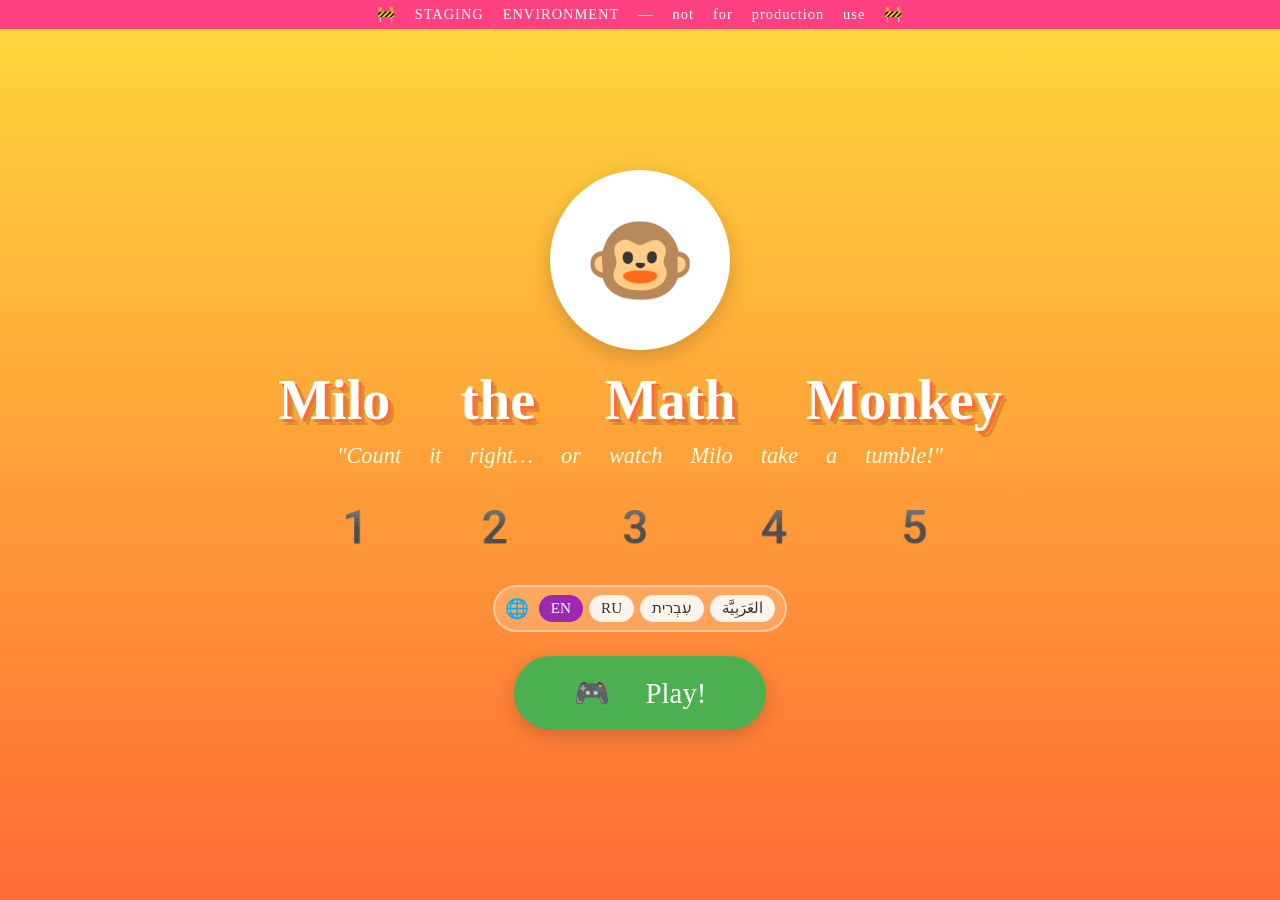
==== commit e7abad61: "chore: deploy staging build from 4aefad902e11a7ce8f179898158e066f9dfd248a" ====
--- a/staging/index.html
+++ b/staging/index.html
@@ -14,9 +14,18 @@
   ══════════════════════════════════════ -->
   <section id="welcome-screen" class="screen">
     <div class="logo-badge" aria-label="Milo the monkey hanging from a number 5">🐵</div>
-    <h1 class="game-title">Milo the<br>Math Monkey</h1>
-    <p class="game-slogan">"Count it right… or watch Milo take a tumble!"</p>
+    <h1 id="welcome-title" class="game-title">Milo the<br>Math Monkey</h1>
+    <p id="welcome-slogan" class="game-slogan">"Count it right… or watch Milo take a tumble!"</p>
     <div class="number-decoration" aria-hidden="true">1 2 3 4 5</div>
+    <div class="language-switch-wrap">
+      <span id="language-label" class="language-switch-icon" aria-label="Language">🌐</span>
+      <div id="language-switch" class="language-switch" role="group" aria-label="Language switch">
+        <button type="button" class="lang-switch-btn" data-language="en">EN</button>
+        <button type="button" class="lang-switch-btn" data-language="ru">RU</button>
+        <button type="button" class="lang-switch-btn" data-language="he" lang="he">עִבְרִית</button>
+        <button type="button" class="lang-switch-btn" data-language="ar" lang="ar">العَرَبِيَّة</button>
+      </div>
+    </div>
     <button id="play-btn" class="btn btn-play">🎮 Play!</button>
   </section>
 
@@ -25,40 +34,62 @@
   ══════════════════════════════════════ -->
   <section id="menu-screen" class="screen">
     <div class="menu-header">
-      <h2>🐵 Choose a Mini-Game!</h2>
+      <h2 id="menu-title">🐵 Choose a Mini-Game!</h2>
       <p class="score-display" id="score-display">⭐ Score: 0 / 0</p>
     </div>
 
-    <div class="games-grid level-map" aria-label="Mini-game level map">
-      <div class="map-path" aria-hidden="true"></div>
+    <div class="games-grid">
 
-      <div class="game-card level-node level-1" data-game="counting" role="button" tabindex="0" aria-label="Level 1: Counting Chaos game">
-        <span class="level-number">1</span>
+      <div class="game-card" data-game="counting" role="button" tabindex="0" aria-label="Counting Chaos game">
         <div class="card-icon">🎈</div>
-        <div class="card-title">Counting Chaos</div>
+        <div id="card-counting-title" class="card-title">Counting Chaos</div>
+        <div id="card-counting-desc" class="card-desc">Count the items before Milo grabs too many balloons and flies away!</div>
+        <span id="card-counting-badge" class="card-badge">Counting 1–20</span>
       </div>
 
-      <div class="game-card level-node level-2" data-game="measuring" role="button" tabindex="0" aria-label="Level 2: Measuring Mayhem game">
-        <span class="level-number">2</span>
+      <div class="game-card" data-game="measuring" role="button" tabindex="0" aria-label="Measuring Mayhem game">
         <div class="card-icon">📏</div>
-        <div class="card-title">Measuring Mayhem</div>
+        <div id="card-measuring-title" class="card-title">Measuring Mayhem</div>
+        <div id="card-measuring-desc" class="card-desc">Get it wrong and Milo falls face-first into the jelly!</div>
+        <span id="card-measuring-badge" class="card-badge">Size &amp; Comparison</span>
       </div>
 
-      <div class="game-card level-node level-3" data-game="sharing" role="button" tabindex="0" aria-label="Level 3: Sharing Snacks game">
-        <span class="level-number">3</span>
+      <div class="game-card" data-game="sharing" role="button" tabindex="0" aria-label="Sharing Snacks game">
         <div class="card-icon">🍌</div>
-        <div class="card-title">Sharing Snacks</div>
+        <div id="card-sharing-title" class="card-title">Sharing Snacks</div>
+        <div id="card-sharing-desc" class="card-desc">Wrong answer and the characters roll away with ALL the snacks!</div>
+        <span id="card-sharing-badge" class="card-badge">Addition &amp; Subtraction</span>
       </div>
 
-      <div class="game-card level-node level-4" data-game="weight" role="button" tabindex="0" aria-label="Level 4: Weight Trouble game">
-        <span class="level-number">4</span>
-        <div class="card-icon">⚖️</div>
-        <div class="card-title">Weight Trouble</div>
+      <div class="game-card" data-game="whoMore" role="button" tabindex="0" aria-label="Who Has More game">
+        <div class="card-icon">🙋</div>
+        <div id="card-who-more-title" class="card-title">Who Has More?</div>
+        <div id="card-who-more-desc" class="card-desc">Compare two groups and pick who has more items.</div>
+        <span id="card-who-more-badge" class="card-badge">Count + Compare</span>
       </div>
 
-      <div class="treasure-island" aria-hidden="true">🏆</div>
+      <div class="game-card" data-game="whatMore" role="button" tabindex="0" aria-label="What Is More game">
+        <div class="card-icon">👀</div>
+        <div id="card-what-more-title" class="card-title">What Is More?</div>
+        <div id="card-what-more-desc" class="card-desc">Spot which item appears more in the scene.</div>
+        <span id="card-what-more-badge" class="card-badge">Comparison</span>
+      </div>
+
+      <div class="game-card" data-game="compound" role="button" tabindex="0" aria-label="Compound Crunch game">
+        <div class="card-icon">➕➖</div>
+        <div id="card-compound-title" class="card-title">Compound Crunch</div>
+        <div id="card-compound-desc" class="card-desc">Solve a two-step problem like x + y - z.</div>
+        <span id="card-compound-badge" class="card-badge">Compound Operations</span>
+      </div>
+
+      <div class="game-card" data-game="weight" role="button" tabindex="0" aria-label="Weight Trouble game">
+        <div class="card-icon">⚖️</div>
+        <div id="card-weight-title" class="card-title">Weight Trouble</div>
+        <div id="card-weight-desc" class="card-desc">Wrong weight comparison launches Milo off the seesaw — BOING!</div>
+        <span id="card-weight-badge" class="card-badge">Heavier &amp; Lighter</span>
+      </div>
+
     </div>
-    <p class="map-help">Pick a level island to start playing!</p>
   </section>
 
   <!-- ══════════════════════════════════════
@@ -109,7 +140,7 @@
   <!-- Environment badge – shown only in staging (set by config.js + game.js) -->
   <div id="env-badge" style="display:none; position:fixed; top:0; left:0; right:0;
        background:#FF4081; color:#fff; text-align:center; padding:6px 0; font-size:.9rem;
-       font-family: 'Comic Sans MS', cursive; z-index:9999; letter-spacing:1px;">
+       font-family: 'Comic Sans MS', 'Apple Color Emoji', 'Segoe UI Emoji', 'Noto Color Emoji', cursive; z-index:9999; letter-spacing:1px;">
     🚧 STAGING ENVIRONMENT — not for production use 🚧
   </div>
 
--- a/staging/style.css
+++ b/staging/style.css
@@ -19,7 +19,7 @@
   --dark:    #333333;
   --shadow:  0 6px 20px rgba(0,0,0,.18);
   --radius:  20px;
-  --font:    'Comic Sans MS', 'Chalkboard SE', 'Arial Rounded MT Bold', cursive;
+  --font:    'Comic Sans MS', 'Chalkboard SE', 'Arial Rounded MT Bold', 'Apple Color Emoji', 'Segoe UI Emoji', 'Noto Color Emoji', cursive;
 }
 
 body {
@@ -75,6 +75,52 @@
   letter-spacing: 10px;
   margin-bottom: 30px;
   animation: colorCycle 3s linear infinite;
+}
+
+.language-switch-wrap {
+  display: inline-flex;
+  align-items: center;
+  gap: 10px;
+  background: rgba(255, 255, 255, 0.2);
+  border: 2px solid rgba(255, 255, 255, 0.45);
+  border-radius: 999px;
+  padding: 8px 10px;
+  margin-bottom: 24px;
+}
+
+.language-switch-icon {
+  font-size: 1.2rem;
+  line-height: 1;
+}
+
+.language-switch {
+  display: flex;
+  gap: 6px;
+  flex-wrap: wrap;
+  justify-content: center;
+}
+
+.lang-switch-btn {
+  border: none;
+  border-radius: 999px;
+  padding: 6px 12px;
+  font-family: var(--font);
+  font-size: .95rem;
+  line-height: 1;
+  background: rgba(255, 255, 255, 0.88);
+  color: var(--dark);
+  cursor: pointer;
+  transition: transform .15s, box-shadow .15s, background .15s, color .15s;
+}
+
+.lang-switch-btn:hover {
+  transform: translateY(-1px);
+  box-shadow: 0 3px 10px rgba(0,0,0,.16);
+}
+
+.lang-switch-btn.active {
+  background: var(--purple);
+  color: var(--white);
 }
 
 @keyframes colorCycle {
@@ -108,104 +154,39 @@
 .btn-next    { background: var(--purple); color: var(--white); }
 
 /* ── Menu screen ── */
-#menu-screen { background: linear-gradient(180deg, #34c9ff 0%, #00a4df 55%, #0092cf 100%); }
+#menu-screen { background: linear-gradient(135deg, #e0f7fa 0%, #fff9c4 100%); }
 
 .menu-header { text-align: center; margin-bottom: 30px; }
-.menu-header h2 { font-size: clamp(1.6rem, 4vw, 2.4rem); color: var(--white); text-shadow: 2px 2px 0 rgba(0,0,0,.16); }
-.score-display  { font-size: 1.2rem; color: #fff9c4; margin-top: 6px; }
+.menu-header h2 { font-size: clamp(1.6rem, 4vw, 2.4rem); color: var(--orange); }
+.score-display  { font-size: 1.2rem; color: var(--purple); margin-top: 6px; }
 
 .games-grid {
-  position: relative;
-  width: 100%;
-  max-width: 940px;
-  min-height: 430px;
-}
-
-.level-map {
-  border-radius: 28px;
-  background: radial-gradient(circle at 20% 20%, #81f4ff 0%, #2ec8f3 35%, #10a8dd 100%);
-  box-shadow: 0 16px 36px rgba(0,0,0,.22);
-  overflow: hidden;
-  padding: 14px;
-}
-
-.map-path {
-  position: absolute;
-  left: 9%;
-  right: 9%;
-  top: 43%;
-  height: 12px;
-  border-radius: 999px;
-  background: #ffe48d;
-  box-shadow: 0 0 0 4px rgba(255,255,255,.5);
-  transform: rotate(-6deg);
+  display: grid;
+  grid-template-columns: repeat(auto-fit, minmax(220px, 1fr));
+  gap: 20px;
+  width: 100%;
+  max-width: 900px;
 }
 
 .game-card {
-  position: absolute;
-  width: 180px;
-  min-height: 120px;
-  background: linear-gradient(180deg, #7ed957 0%, #4caf50 100%);
-  border-radius: 34px;
-  padding: 12px 14px 10px;
+  background: var(--white);
+  border-radius: var(--radius);
+  padding: 24px 20px;
   text-align: center;
   cursor: pointer;
-  box-shadow: 0 10px 20px rgba(0,0,0,.2);
-  border: 4px solid #fceeb8;
-  transition: transform .2s, border-color .2s, box-shadow .2s, filter .2s;
+  box-shadow: var(--shadow);
+  border: 4px solid transparent;
+  transition: transform .2s, border-color .2s, box-shadow .2s;
 }
 .game-card:hover {
-  transform: translateY(-6px) scale(1.03);
+  transform: translateY(-6px) rotate(1deg);
   border-color: var(--yellow);
-  box-shadow: 0 16px 32px rgba(0,0,0,.3);
-  filter: saturate(1.08);
-}
-.level-number {
-  position: absolute;
-  top: -12px;
-  left: -10px;
-  width: 36px;
-  height: 36px;
-  border-radius: 50%;
-  background: #f443a6;
-  color: var(--white);
-  font-size: 1.1rem;
-  font-weight: bold;
-  display: flex;
-  align-items: center;
-  justify-content: center;
-  box-shadow: 0 4px 10px rgba(0,0,0,.25);
-}
-.game-card .card-icon  { font-size: 2.3rem; margin-bottom: 2px; }
-.game-card .card-title { font-size: .95rem; color: var(--white); font-weight: bold; line-height: 1.2; }
-
-.level-1 { left: 5%;  top: 54%; }
-.level-2 { left: 24%; top: 24%; }
-.level-3 { left: 44%; top: 18%; }
-.level-4 { left: 65%; top: 44%; }
-
-.treasure-island {
-  position: absolute;
-  right: 4%;
-  top: 14%;
-  width: 120px;
-  height: 92px;
-  border-radius: 40px;
-  border: 4px solid #fceeb8;
-  background: linear-gradient(180deg, #7ed957 0%, #3f9b48 100%);
-  display: flex;
-  align-items: center;
-  justify-content: center;
-  font-size: 2.6rem;
-  box-shadow: 0 10px 20px rgba(0,0,0,.2);
-}
-
-.map-help {
-  margin-top: 16px;
-  color: var(--white);
-  text-shadow: 1px 1px 0 rgba(0,0,0,.2);
-  font-size: 1rem;
-}
+  box-shadow: 0 14px 32px rgba(0,0,0,.22);
+}
+.game-card .card-icon  { font-size: 3.5rem; margin-bottom: 10px; }
+.game-card .card-title { font-size: 1.2rem; color: var(--orange); font-weight: bold; margin-bottom: 6px; }
+.game-card .card-desc  { font-size: .9rem; color: #666; }
+.game-card .card-badge { display: inline-block; margin-top: 8px; background: var(--yellow); border-radius: 12px; padding: 3px 12px; font-size: .8rem; color: var(--dark); }
 
 /* ── Game screen ── */
 #game-screen { background: linear-gradient(135deg, #f3e5f5 0%, #e8f5e9 100%); }
@@ -384,48 +365,8 @@
 .seesaw-pivot { display: flex; flex-direction: column; align-items: center; }
 
 /* ── Responsive ── */
-@media (max-width: 900px) and (min-width: 481px) {
-  .games-grid { min-height: 520px; }
-  .game-card {
-    width: 160px;
-    min-height: 112px;
-  }
-  .level-1 { left: 6%;  top: 62%; }
-  .level-2 { left: 20%; top: 33%; }
-  .level-3 { left: 47%; top: 20%; }
-  .level-4 { left: 68%; top: 44%; }
-  .treasure-island {
-    right: 5%;
-    top: 8%;
-    width: 110px;
-    height: 86px;
-  }
-}
-
 @media (max-width: 480px) {
   .answers-grid { grid-template-columns: 1fr 1fr; gap: 10px; }
-  .games-grid   { min-height: 620px; }
+  .games-grid   { grid-template-columns: 1fr 1fr; }
   .answer-btn   { padding: 14px 8px; }
-  .game-card {
-    width: 150px;
-    min-height: 105px;
-    padding: 10px 10px 8px;
-  }
-  .level-1 { left: 8%;  top: 68%; }
-  .level-2 { left: 8%;  top: 39%; }
-  .level-3 { left: 52%; top: 22%; }
-  .level-4 { left: 52%; top: 53%; }
-  .treasure-island {
-    width: 100px;
-    height: 80px;
-    right: 7%;
-    top: 3%;
-    font-size: 2.1rem;
-  }
-  .map-path {
-    left: 14%;
-    right: 14%;
-    top: 50%;
-    transform: rotate(22deg);
-  }
-}
+}
